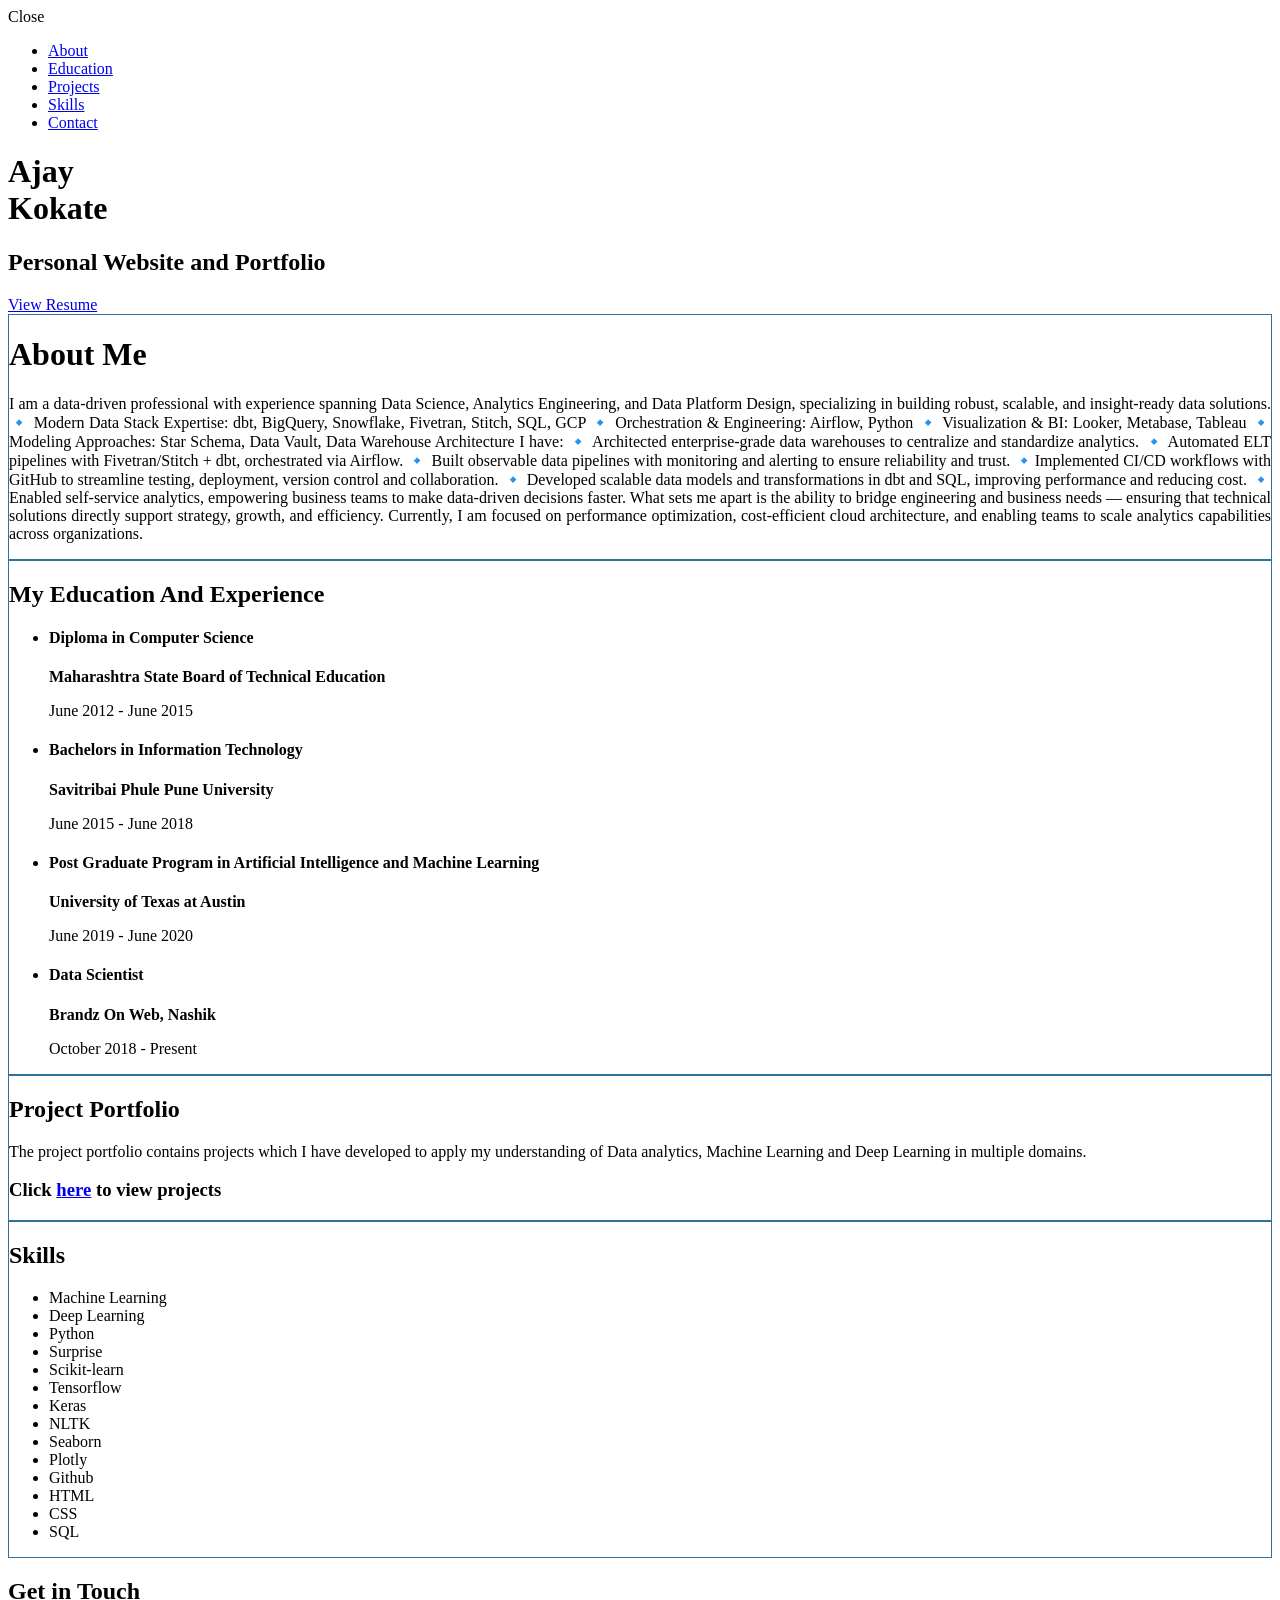
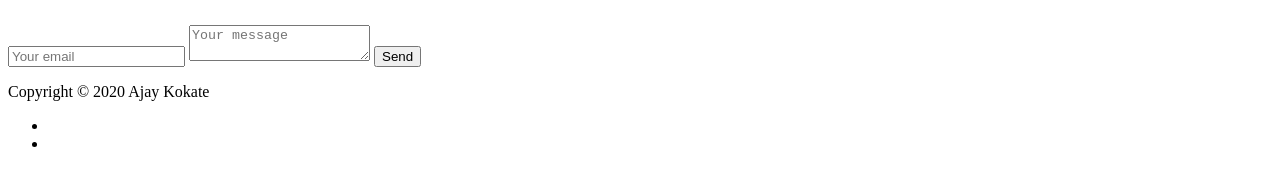
==== index.html @ 73bbd07c "updated index" ====
<!DOCTYPE html>
<html class="no-js" lang="en">
   <head>
      <meta charset="utf-8">
      <meta http-equiv="X-UA-Compatible" content="IE=edge">
      <meta name="viewport" content="width=1280, initial-scale=1">
      <title>Ajay's Portfolio</title>
      <link rel="shortcut icon" href="favicon.ico" type="image/x-icon">
      <link rel="icon" href="favicon.ico" type="image/x-icon">
      <link href="https://fonts.googleapis.com/css?family=Lato:300,400,700,900" rel="stylesheet">
      <link rel="stylesheet" href="libs/font-awesome/css/font-awesome.min.css">
      <link href="css/bootstrap.min.css" rel="stylesheet">
      <link href="css/styles.css" rel="stylesheet">      
   </head>

   <body>
      <div id="mobile-menu-open" class="shadow-large">
         <i class="fa fa-bars" aria-hidden="true"></i>
      </div>
      <!-- End #mobile-menu-toggle -->
      <header>
         <div id="mobile-menu-close">
            <span>Close</span> <i class="fa fa-times" aria-hidden="true"></i>
         </div>
         <ul id="menu" class="shadow">
            <li>
               <a href="#about">About</a>
            </li>
            <li>
               <a href="#education">Education</a>
            </li>
            <li>
               <a href="#projects">Projects</a>
            </li>
            <li>
               <a href="#skills">Skills</a>
            </li>
            <li>
               <a href="#contact">Contact</a>
            </li>
         </ul>
      </header>
      <!-- End header -->

      <div id="lead">
         <div id="lead-content">
            <h1>Ajay <br> Kokate</h1>
            <h2>Personal Website and Portfolio</h2>
            <a href="Resume.pdf" class="btn-rounded-white" target="_blank">View Resume</a>
         </div>
         <!-- End #lead-content -->

         <div id="lead-overlay"></div>
         <div id="lead-down">
            <span>
            <i class="fa fa-chevron-down" aria-hidden="true"></i>
            </span>
         </div>
         <!-- End #lead-down -->
      </div>
      <!-- End #lead -->

      <div id="about" style="border: 1px solid #30709a;">
         <div class="container ">
            <div class="row">
               <div class="col-md-4">
                  <h1 class="heading">About Me</h1>
               </div>
               <div class="col-md-8">
                  <p style="text-align: justify;">
                     I am a data-driven professional with experience spanning Data Science, Analytics Engineering, and Data Platform Design, specializing in building robust, scalable, and insight-ready data solutions.

🔹 Modern Data Stack Expertise: dbt, BigQuery, Snowflake, Fivetran, Stitch, SQL, GCP
🔹 Orchestration & Engineering: Airflow, Python
🔹 Visualization & BI: Looker, Metabase, Tableau
🔹 Modeling Approaches: Star Schema, Data Vault, Data Warehouse Architecture

I have:

 🔹 Architected enterprise-grade data warehouses to centralize and standardize analytics.
 🔹 Automated ELT pipelines with Fivetran/Stitch + dbt, orchestrated via Airflow.
 🔹 Built observable data pipelines with monitoring and alerting to ensure reliability and trust.
 🔹Implemented CI/CD workflows with GitHub to streamline testing, deployment, version control and collaboration.
 🔹 Developed scalable data models and transformations in dbt and SQL, improving performance and reducing cost.
 🔹 Enabled self-service analytics, empowering business teams to make data-driven decisions faster.

What sets me apart is the ability to bridge engineering and business needs — ensuring that technical solutions directly support strategy, growth, and efficiency.

Currently, I am focused on performance optimization, cost-efficient cloud architecture, and enabling teams to scale analytics capabilities across organizations.
                  </p>
               </div>
            </div>
         </div>
      </div>
      <!-- End #about -->

      <!-- Start timeline Area -->
      <section class="timeline pt-80 pb-80  background-gray"id="education" style="border: 1px solid #30709a;">
         <div class="menu-content pb-40 text-center">
            <div class="title text-center">
               <h1 class="mb-10 heading">My Education And Experience</h1>
            </div>
         </div>
         </div>
         <ul>
            <li>
               <div class="content">
                  <h4>
                     <time>Diploma in Computer Science</time>
                  </h4>
                  <p><b>Maharashtra State Board of Technical Education</b></p>
                  <p>June 2012 - June 2015</p>
               </div>
            </li>

            <li>
               <div class="content">
                  <h4>
                     <time>Bachelors in Information Technology</time>
                  </h4>
                  <p><b>Savitribai Phule Pune University</b></p>
                  <p>June 2015 - June 2018</p>
               </div>
            </li>
            <li>
               <div class="content">
                  <h4>
                     <time>Post Graduate Program in Artificial Intelligence and Machine Learning</time>
                  </h4>
                  <p><b>University of Texas at Austin</b></p>
                  <p>June 2019 - June 2020</p>
               </div>
            </li>
            <li>
               <div class="content">
                  <h4>
                     <time>Data Scientist</time>
                  </h4>
                  <p><b>Brandz On Web, Nashik</b></p>
                  <p>October 2018 - Present</p>
               </div>
            </li>
         </ul>
      </section>
      <!-- End timeline Area -->
   

      <div id="projects" class="background-alt" style="border: 1px solid #30709a;">
         <h2 class="heading">Project Portfolio</h2>
            <p>The project portfolio contains projects which I have developed to apply my understanding of Data analytics, Machine Learning and Deep Learning in multiple domains.</p>
            <h3>Click <a href="./Projects/Projects_main.html" target="_blank">here</a> to view projects<h3>

            <!--
         <div class="container">
            <div class="row">
                
               <div class="col-sm-6">
                  <div class="acrd" style="width: 500px;">
                     <div class="view overlay">
                        <img class="card-img-top" src="https://mdbootstrap.com/img/Mockups/Lightbox/Thumbnail/img%20(67).jpg" alt="Card image cap">
                        <a href="#!">
                           <div class="mask rgba-white-slight"></div>
                        </a>
                     </div>
                     <div class="card-body">
                        <h3 class="card-title">Health Insurance</h3>
                        <p class="card-text" align="justify">This project used Hypothesis Testing and Visualization to leverage customer's health information like smoking habits,
                           bmi, age, and gender for checking statistical evidence to make valuable decisions of insurance business like charges for health insurance.
                           <br>
                           <b>Skills and Tools</b>
                        <p>Hypothesis Testing, Data visualisation, statistical Inference</p>
                        <a href="#">View Project</a>
                     </div>
                  </div>
               </div>

               <div class="col-sm-6">
                  <div class="card" style="width: 500px;">
                     <div class="view overlay">
                        <img class="card-img-top" src="https://mdbootstrap.com/img/Mockups/Lightbox/Thumbnail/img%20(67).jpg" alt="Card image cap">
                        <a href="#!">
                           <div class="mask rgba-white-slight"></div>
                        </a>
                     </div>
                     <div class="card-body">
                        <h3 class="card-title">Predicting the term-deposit subscription</h3>
                        <p class="card-text" align="justify">Leveraged customer information of bank marketing campaigns to predict whether a customer will subscribe to term deposit or not.
                           Different classification algorithms like Decision tree, Logistic Regression were used. 
                           Ensemble techniques like Random forest were used to further improve the classification results.
                           <br>                      
                           <b>Skills and Tools</b>
                        <p>Classification, Decision Trees, Ensemble Techniques</p>
                        <a href="#">View Project</a>                  
                     </div>
                  </div>
               </div>

               <div class="col-sm-6">
                  <div class="card" style="width: 500px;">
                     <div class="view overlay">
                        <img class="card-img-top" src="https://mdbootstrap.com/img/Mockups/Lightbox/Thumbnail/img%20(67).jpg" alt="Card image cap">
                        <a href="#!">
                           <div class="mask rgba-white-slight"></div>
                        </a>
                     </div>
                     <div class="card-body">
                        <h3 class="card-title">Classifying silhouettes of vehicles</h3>
                        <p class="card-text" align="justify">Classified vehicles into different types based on silhouettes which may be viewed from many angles. 
                           Used PCA in order to reduce dimensionality and SVM for classification.  
                           <br>                  
                           <b>Skills and Tools</b>
                        <p> Support Vector Machines, Principal Component Analysis, Classification</p>
                        <a href="#">View Project</a>                  
                     </div>
                  </div>
               </div>

               <div class="col-sm-6">
                  <div class="card" style="width: 500px;">
                     <div class="view overlay">
                        <img class="card-img-top" src="https://mdbootstrap.com/img/Mockups/Lightbox/Thumbnail/img%20(67).jpg" alt="Card image cap">
                        <a href="#!">
                           <div class="mask rgba-white-slight"></div>
                        </a>
                     </div>
                     <div class="card-body">
                        <h3 class="card-title">Identifying potential customers for loans</h3>
                        <p class="card-text" align="justify">Identified potential loan customers for Thera Bank using classification techniques. 
                           Compared models built with Logistic Regression and KNN algorithm in order to select the best performing one.   
                           <br>
                           <b>Skills and Tools</b>
                        <p> Logistic Regression, KNN, Classification</p>
                        <a href="#">View Project</a>
                     </div>
                  </div>
               </div>

               <div class="col-sm-6">
                  <div class="card" style="width: 500px;">
                     <div class="view overlay">
                        <img class="card-img-top" src="https://mdbootstrap.com/img/Mockups/Lightbox/Thumbnail/img%20(67).jpg" alt="Card image cap">
                        <a href="#!">
                           <div class="mask rgba-white-slight"></div>
                        </a>
                     </div>
                     <div class="card-body">
                        <h3 class="card-title">Predicting the Strength of high performance concrete</h3>
                        <p class="card-text" align="justify">This project involved feature exploration and selection to predict the strength of high-performance concrete. 
                           Used Regression models like Decision tree regressors to find out the most important features and predict the strength. 
                           Cross-validation techniques and Grid search were used to tune the parameters for best model performance.
                           <br>
                           <b>Skills and Tools</b>
                        <p>Regression, Decision trees, feature engineering</p>
                        <a href="#">View Project</a>                  
                     </div>
                  </div>
               </div>

               <div class="col-sm-6">
                  <div class="card" style="width: 500px;">
                     <div class="view overlay">
                        <img class="card-img-top" src="https://mdbootstrap.com/img/Mockups/Lightbox/Thumbnail/img%20(67).jpg" alt="Card image cap">
                        <a href="#!">
                           <div class="mask rgba-white-slight"></div>
                        </a>
                     </div>
                     <div class="card-body">
                        <h3 class="card-title">Product Recommendation Systems</h3>
                        <p class="card-text" align="justify">This project involved building recommendation systems for Amazon products. 
                           A popularity-based model and a collaborative Filtering model were used and evaluated to recommend top-10 products for a user.
                           <br>
                           <b>Skills and Tools</b>
                        <p>Collaborative Filtering, Recommender Systems, Python</p>
                        <a href="#">View Project</a>                  
                     </div>
                  </div>
               </div>
            </div>
         </div>

      <!-- End #projects -->  
   </div>


      <div id="skills" class="background-gray" style="border: 1px solid #30709a;">
         <h2 class="heading ">Skills</h2>
         <ul>
            <li>Machine Learning</li>            
            <li>Deep Learning</li>        
            <li>Python</li>            
            <li>Surprise</li>
            <li>Scikit-learn</li>
            <li>Tensorflow</li>
            <li>Keras</li>
            <li>NLTK</li>
            <li>Seaborn</li>
            <li>Plotly</li>
            <li>Github</li>
            <li>HTML</li>            
            <li>CSS</li>  
            <li>SQL</li>
            
         </ul>
      </div>
      <!-- End #skills -->
      <div id="contact">
         <h2>Get in Touch</h2>
         <div id="contact-form">
            <form method="POST" action="https://formspree.io/xnqpbyqr">
               <input type="hidden" name="_subject" value="Contact request from personal website" />
               <input type="email" name="_replyto" placeholder="Your email" required>
               <textarea name="message" placeholder="Your message" required id='txtComment'></textarea>
               <button type="submit">Send</button>
            </form>
         </div>
         <!-- End #contact-form -->
      </div>
      <!-- End #contact -->
      <footer>
         <div class="container">
            <div class="row">
               <div class="col-sm-5 copyright">
                  <p>
                     Copyright &copy; 2020 Ajay Kokate
                  </p>
               </div>
               <div class="col-sm-2 top">
                  <span id="to-top">
                  <i class="fa fa-chevron-up" aria-hidden="true"></i>
                  </span>
               </div>
               <div class="col-sm-5 social">
                  <ul>
                     <li>
                        <a href="https://github.com/ajaykokate5" target="_blank"><i class="fa fa-github" aria-hidden="true"></i></a>
                     </li>
                    <!-- <li>
                        <a href="https://stackoverflow.com/" target="_blank"><i class="fa fa-stack-overflow" aria-hidden="true"></i></a>
                     </li>
                     -->
                     <li>
                        <a href="https://linkedin.com/in/ajay-kokate" target="_blank"><i class="fa fa-linkedin" aria-hidden="true"></i></a>
                     </li>
                     <!--
                     <li>
                        <a href="https://www.facebook.com/" target="_blank"><i class="fa fa-facebook" aria-hidden="true"></i></a>
                     </li>
                  -->
                  <!--
                     <li>
                        <a href="https://twitter.com/" target="_blank"><i class="fa fa-twitter" aria-hidden="true"></i></a>
                     </li>
                  -->
                   <!--
                     <li>
                        <a href="https://plus.google.com/" target="_blank"><i class="fa fa-google-plus" aria-hidden="true"></i></a>
                     </li>
                  -->
                  </ul>
               </div>
            </div>
         </div>
      </footer>
      <!-- End footer -->
      <script src="https://ajax.googleapis.com/ajax/libs/jquery/1.12.4/jquery.min.js"></script>
      <script src="js/scripts.min.js"></script>
      <script>var siteWidth = 1280;
         var scale = screen.width /siteWidth
         
         document.querySelector('meta[name="viewport"]').setAttribute('content', 'width='+siteWidth+', initial-scale='+scale+'');
         
         </script>
   </body>

</html>
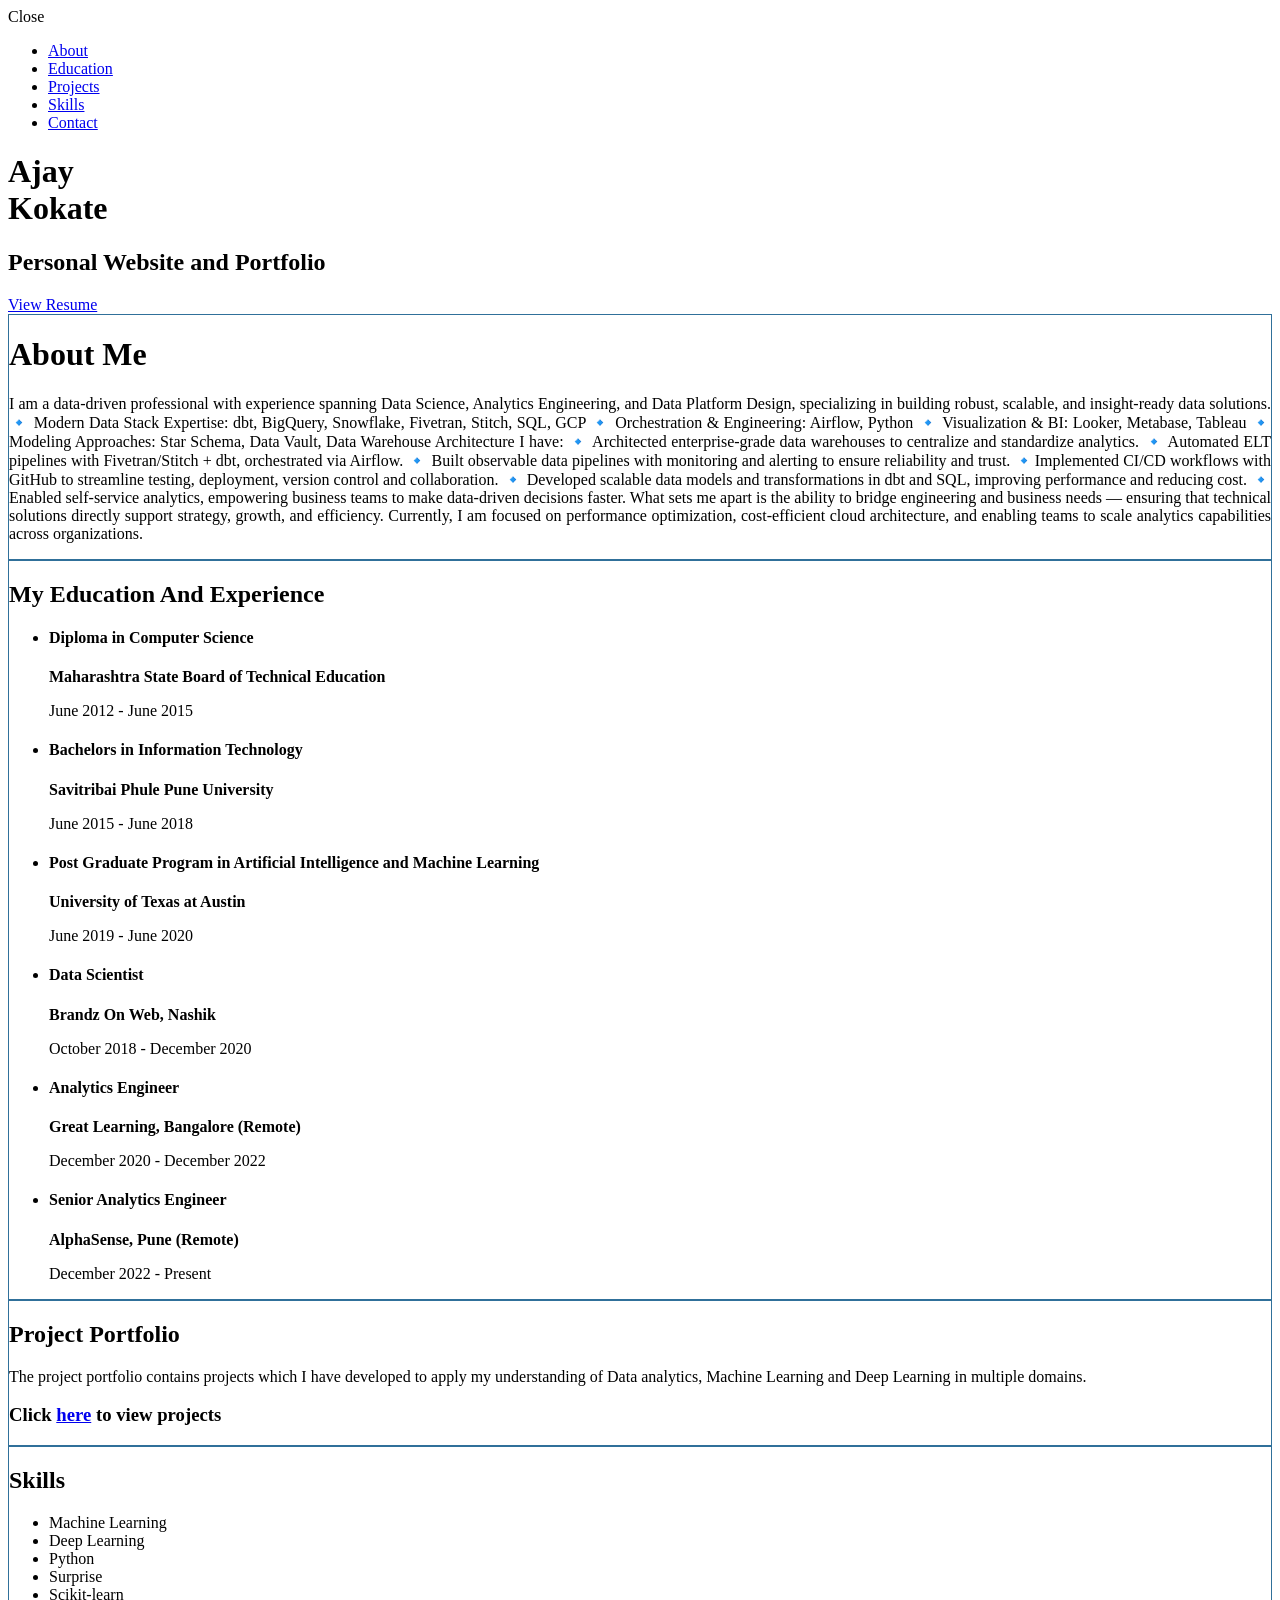
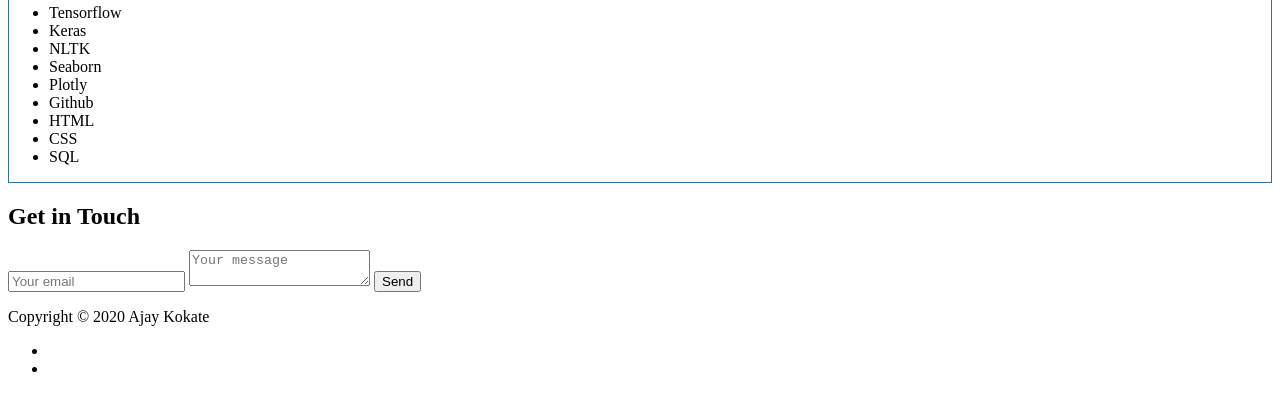
==== commit 775e1ee1: "updated timeline" ====
--- a/index.html
+++ b/index.html
@@ -137,7 +137,27 @@
                      <time>Data Scientist</time>
                   </h4>
                   <p><b>Brandz On Web, Nashik</b></p>
-                  <p>October 2018 - Present</p>
+                  <p>October 2018 - December 2020</p>
+               </div>
+            </li>
+
+            <li>
+               <div class="content">
+                  <h4>
+                     <time>Analytics Engineer</time>
+                  </h4>
+                  <p><b>Great Learning, Bangalore (Remote)</b></p>
+                  <p>December 2020 - December 2022</p>
+               </div>
+            </li>
+
+            <li>
+               <div class="content">
+                  <h4>
+                     <time>Senior Analytics Engineer</time>
+                  </h4>
+                  <p><b>AlphaSense, Pune (Remote)</b></p>
+                  <p>December 2022 - Present</p>
                </div>
             </li>
          </ul>
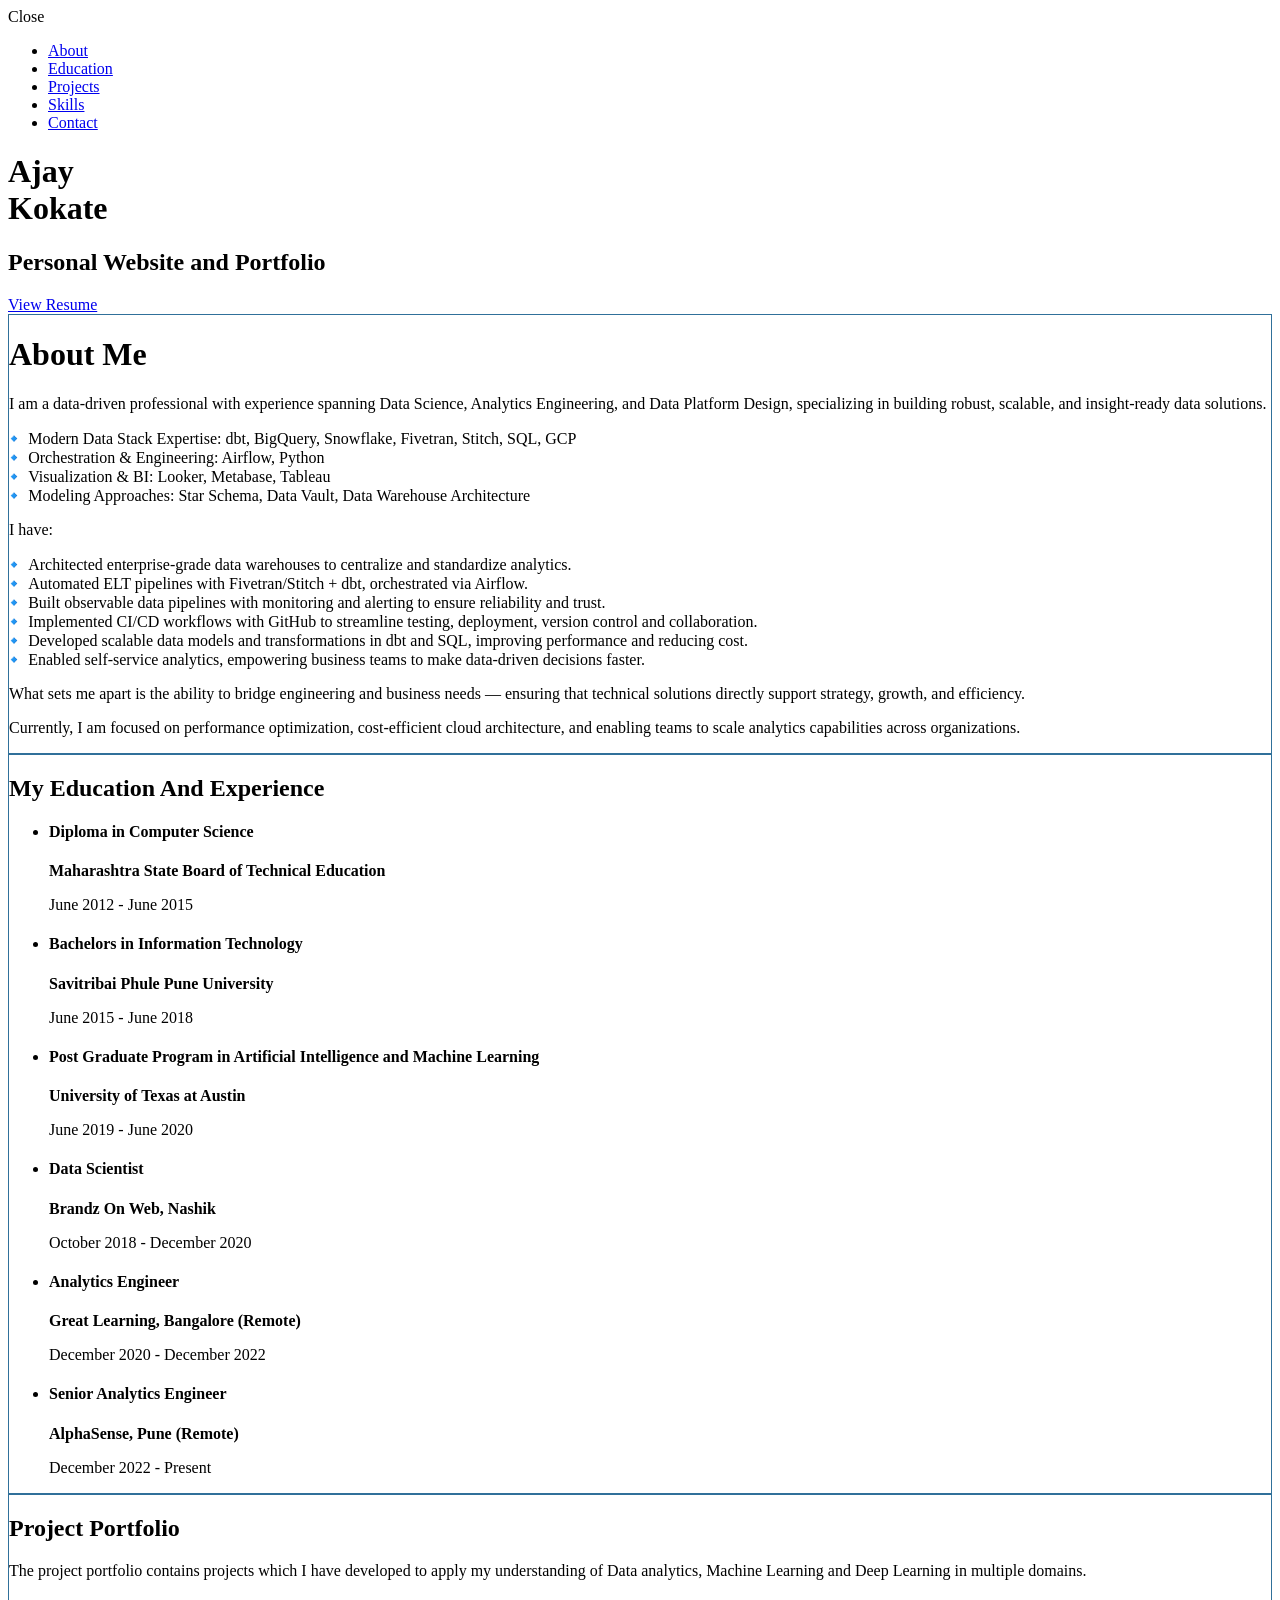
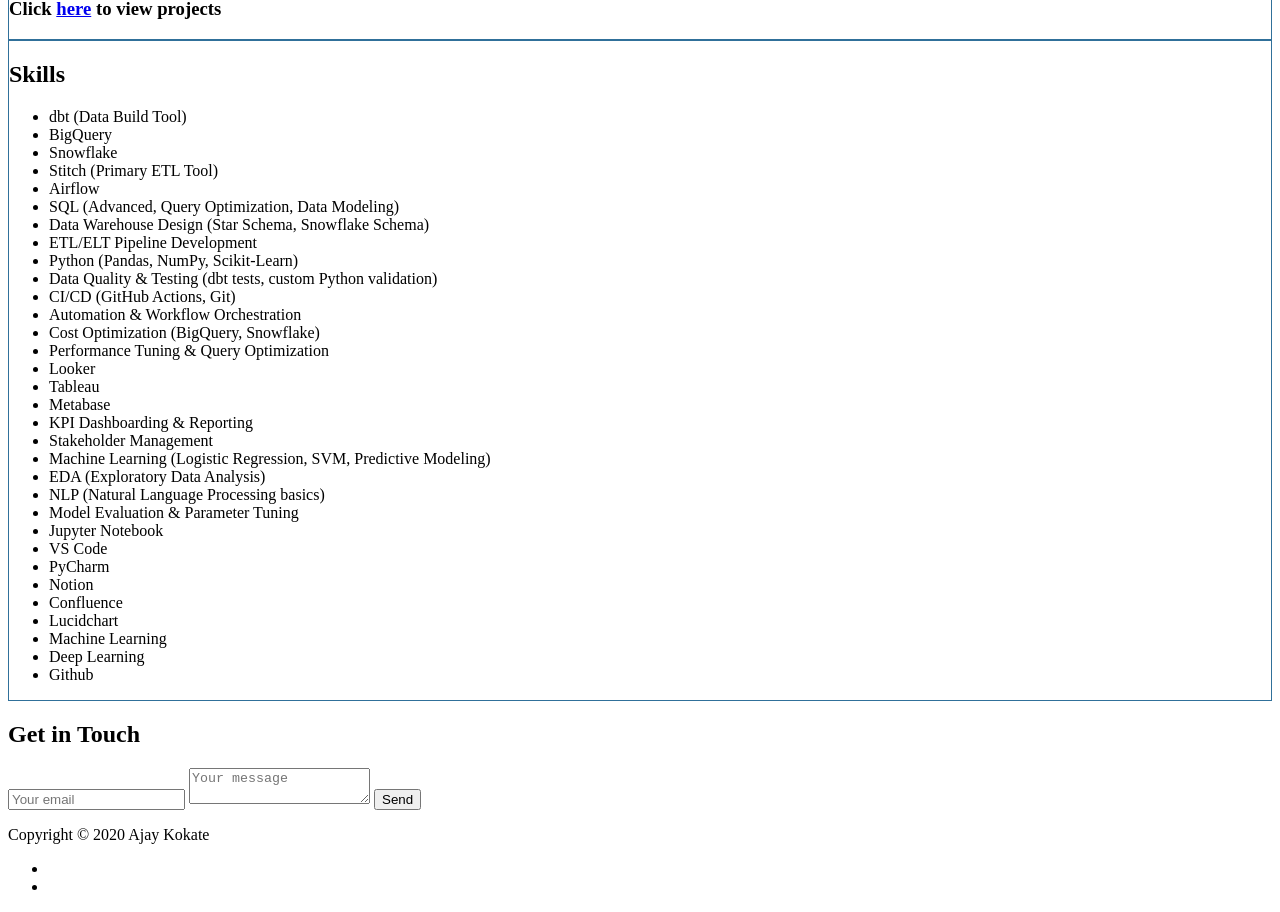
==== commit 4fa7fb50: "updated index.html" ====
--- a/index.html
+++ b/index.html
@@ -67,28 +67,37 @@
                   <h1 class="heading">About Me</h1>
                </div>
                <div class="col-md-8">
-                  <p style="text-align: justify;">
-                     I am a data-driven professional with experience spanning Data Science, Analytics Engineering, and Data Platform Design, specializing in building robust, scalable, and insight-ready data solutions.
-
-🔹 Modern Data Stack Expertise: dbt, BigQuery, Snowflake, Fivetran, Stitch, SQL, GCP
-🔹 Orchestration & Engineering: Airflow, Python
-🔹 Visualization & BI: Looker, Metabase, Tableau
-🔹 Modeling Approaches: Star Schema, Data Vault, Data Warehouse Architecture
-
-I have:
-
- 🔹 Architected enterprise-grade data warehouses to centralize and standardize analytics.
- 🔹 Automated ELT pipelines with Fivetran/Stitch + dbt, orchestrated via Airflow.
- 🔹 Built observable data pipelines with monitoring and alerting to ensure reliability and trust.
- 🔹Implemented CI/CD workflows with GitHub to streamline testing, deployment, version control and collaboration.
- 🔹 Developed scalable data models and transformations in dbt and SQL, improving performance and reducing cost.
- 🔹 Enabled self-service analytics, empowering business teams to make data-driven decisions faster.
-
-What sets me apart is the ability to bridge engineering and business needs — ensuring that technical solutions directly support strategy, growth, and efficiency.
-
-Currently, I am focused on performance optimization, cost-efficient cloud architecture, and enabling teams to scale analytics capabilities across organizations.
-                  </p>
-               </div>
+               <p style="text-align: justify;">
+                  I am a data-driven professional with experience spanning Data Science, Analytics Engineering, and Data Platform Design, specializing in building robust, scalable, and insight-ready data solutions.
+               </p>
+
+               <ul style="text-align: justify; list-style-type: '🔹 '; padding-left: 1.2em;">
+                  <li>Modern Data Stack Expertise: dbt, BigQuery, Snowflake, Fivetran, Stitch, SQL, GCP</li>
+                  <li>Orchestration & Engineering: Airflow, Python</li>
+                  <li>Visualization & BI: Looker, Metabase, Tableau</li>
+                  <li>Modeling Approaches: Star Schema, Data Vault, Data Warehouse Architecture</li>
+               </ul>
+
+               <p>I have:</p>
+
+               <ul style="text-align: justify; list-style-type: '🔹 '; padding-left: 1.2em;">
+                  <li>Architected enterprise-grade data warehouses to centralize and standardize analytics.</li>
+                  <li>Automated ELT pipelines with Fivetran/Stitch + dbt, orchestrated via Airflow.</li>
+                  <li>Built observable data pipelines with monitoring and alerting to ensure reliability and trust.</li>
+                  <li>Implemented CI/CD workflows with GitHub to streamline testing, deployment, version control and collaboration.</li>
+                  <li>Developed scalable data models and transformations in dbt and SQL, improving performance and reducing cost.</li>
+                  <li>Enabled self-service analytics, empowering business teams to make data-driven decisions faster.</li>
+               </ul>
+
+               <p style="text-align: justify;">
+                  What sets me apart is the ability to bridge engineering and business needs — ensuring that technical solutions directly support strategy, growth, and efficiency.
+               </p>
+
+               <p style="text-align: justify;">
+                  Currently, I am focused on performance optimization, cost-efficient cloud architecture, and enabling teams to scale analytics capabilities across organizations.
+               </p>
+               </div>
+
             </div>
          </div>
       </div>
@@ -305,20 +314,38 @@
       <div id="skills" class="background-gray" style="border: 1px solid #30709a;">
          <h2 class="heading ">Skills</h2>
          <ul>
+            <li>dbt (Data Build Tool)</li>
+            <li>BigQuery</li>
+            <li>Snowflake</li>
+            <li>Stitch (Primary ETL Tool)</li>
+            <li>Airflow</li>
+            <li>SQL (Advanced, Query Optimization, Data Modeling)</li>
+            <li>Data Warehouse Design (Star Schema, Snowflake Schema)</li>
+            <li>ETL/ELT Pipeline Development</li>
+            <li>Python (Pandas, NumPy, Scikit-Learn)</li>
+            <li>Data Quality & Testing (dbt tests, custom Python validation)</li>
+            <li>CI/CD (GitHub Actions, Git)</li>
+            <li>Automation & Workflow Orchestration</li>
+            <li>Cost Optimization (BigQuery, Snowflake)</li>
+            <li>Performance Tuning & Query Optimization</li>
+            <li>Looker</li>
+            <li>Tableau</li>
+            <li>Metabase</li>
+            <li>KPI Dashboarding & Reporting</li>
+            <li>Stakeholder Management</li>
+            <li>Machine Learning (Logistic Regression, SVM, Predictive Modeling)</li>
+            <li>EDA (Exploratory Data Analysis)</li>
+            <li>NLP (Natural Language Processing basics)</li>
+            <li>Model Evaluation & Parameter Tuning</li>
+            <li>Jupyter Notebook</li>
+            <li>VS Code</li>
+            <li>PyCharm</li>
+            <li>Notion</li>
+            <li>Confluence</li>
+            <li>Lucidchart</li>
             <li>Machine Learning</li>            
-            <li>Deep Learning</li>        
-            <li>Python</li>            
-            <li>Surprise</li>
-            <li>Scikit-learn</li>
-            <li>Tensorflow</li>
-            <li>Keras</li>
-            <li>NLTK</li>
-            <li>Seaborn</li>
-            <li>Plotly</li>
+            <li>Deep Learning</li>           
             <li>Github</li>
-            <li>HTML</li>            
-            <li>CSS</li>  
-            <li>SQL</li>
             
          </ul>
       </div>
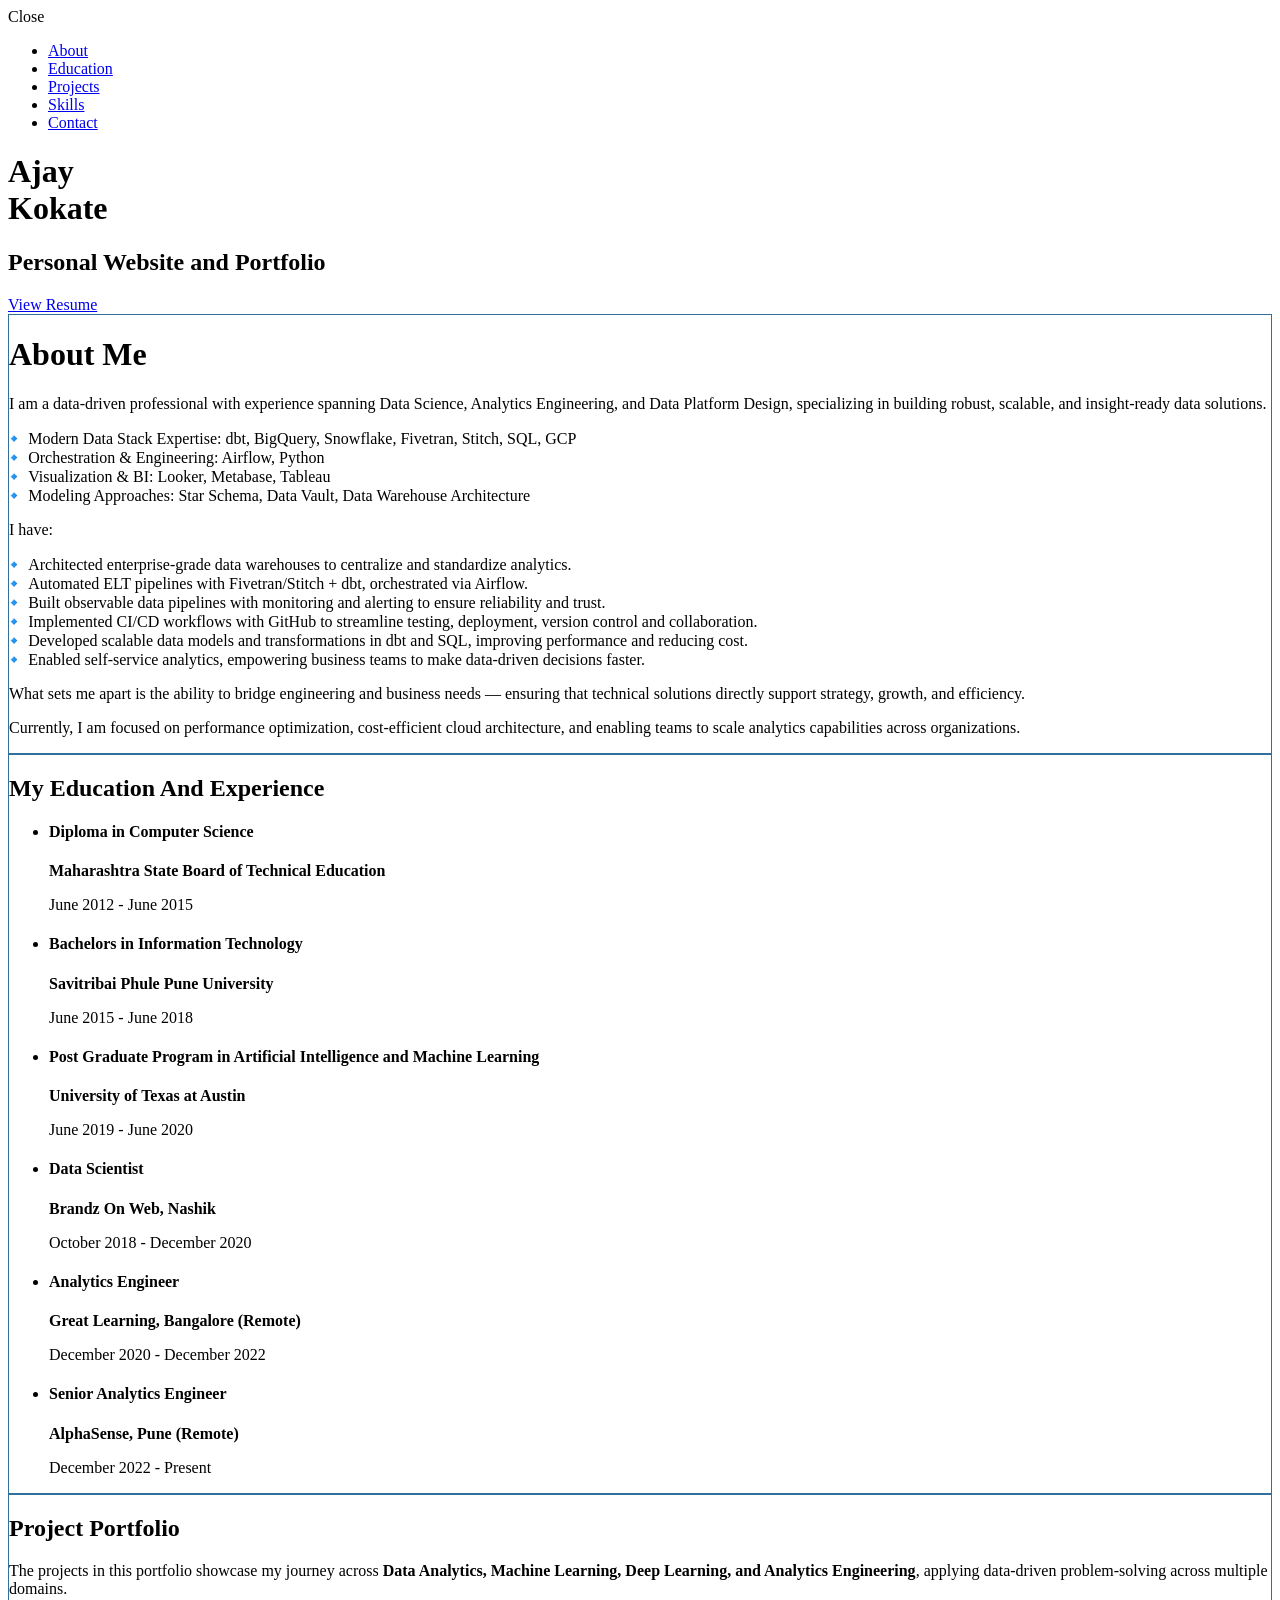
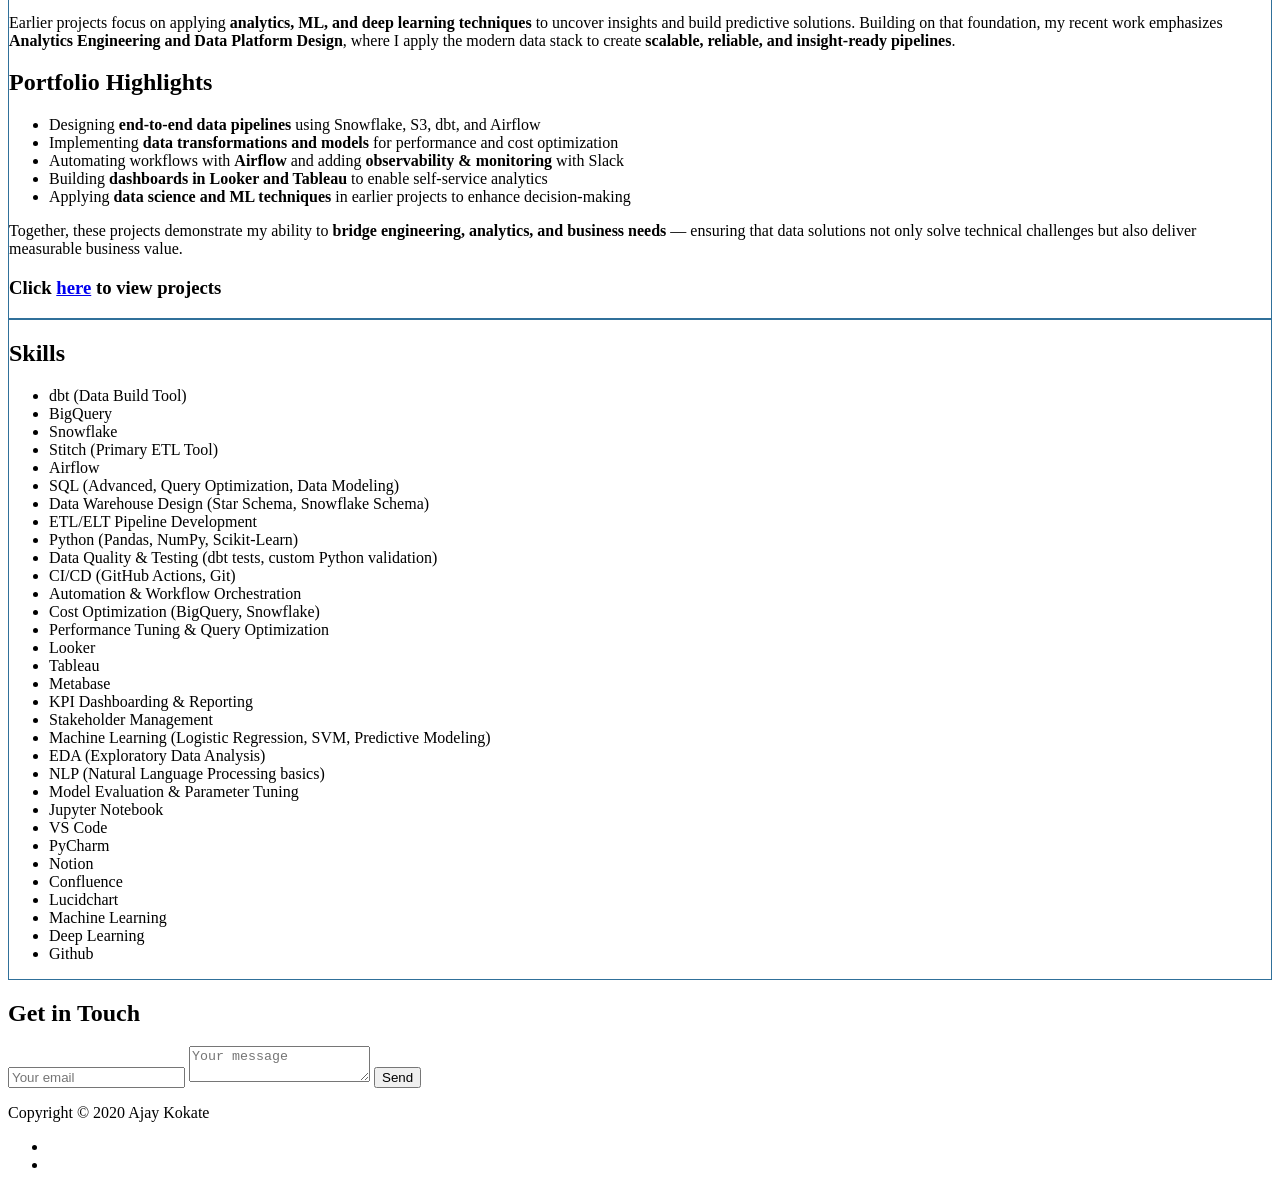
==== commit ab13dc37: "added projects" ====
--- a/index.html
+++ b/index.html
@@ -176,7 +176,33 @@
 
       <div id="projects" class="background-alt" style="border: 1px solid #30709a;">
          <h2 class="heading">Project Portfolio</h2>
-            <p>The project portfolio contains projects which I have developed to apply my understanding of Data analytics, Machine Learning and Deep Learning in multiple domains.</p>
+             <p>
+                  The projects in this portfolio showcase my journey across 
+                  <b>Data Analytics, Machine Learning, Deep Learning, and Analytics Engineering</b>, 
+                  applying data-driven problem-solving across multiple domains.
+               </p>
+               <p>
+                  Earlier projects focus on applying <b>analytics, ML, and deep learning techniques</b> 
+                  to uncover insights and build predictive solutions. Building on that foundation, 
+                  my recent work emphasizes <b>Analytics Engineering and Data Platform Design</b>, 
+                  where I apply the modern data stack to create 
+                  <b>scalable, reliable, and insight-ready pipelines</b>.
+               </p>
+
+               <h2>Portfolio Highlights</h2>
+               <ul>
+                  <li>Designing <b>end-to-end data pipelines</b> using Snowflake, S3, dbt, and Airflow</li>
+                  <li>Implementing <b>data transformations and models</b> for performance and cost optimization</li>
+                  <li>Automating workflows with <b>Airflow</b> and adding <b>observability & monitoring</b> with Slack</li>
+                  <li>Building <b>dashboards in Looker and Tableau</b> to enable self-service analytics</li>
+                  <li>Applying <b>data science and ML techniques</b> in earlier projects to enhance decision-making</li>
+               </ul>
+
+               <p>
+                  Together, these projects demonstrate my ability to 
+                  <b>bridge engineering, analytics, and business needs</b> — ensuring that data solutions 
+                  not only solve technical challenges but also deliver measurable business value.
+               </p>
             <h3>Click <a href="./Projects/Projects_main.html" target="_blank">here</a> to view projects<h3>
 
             <!--
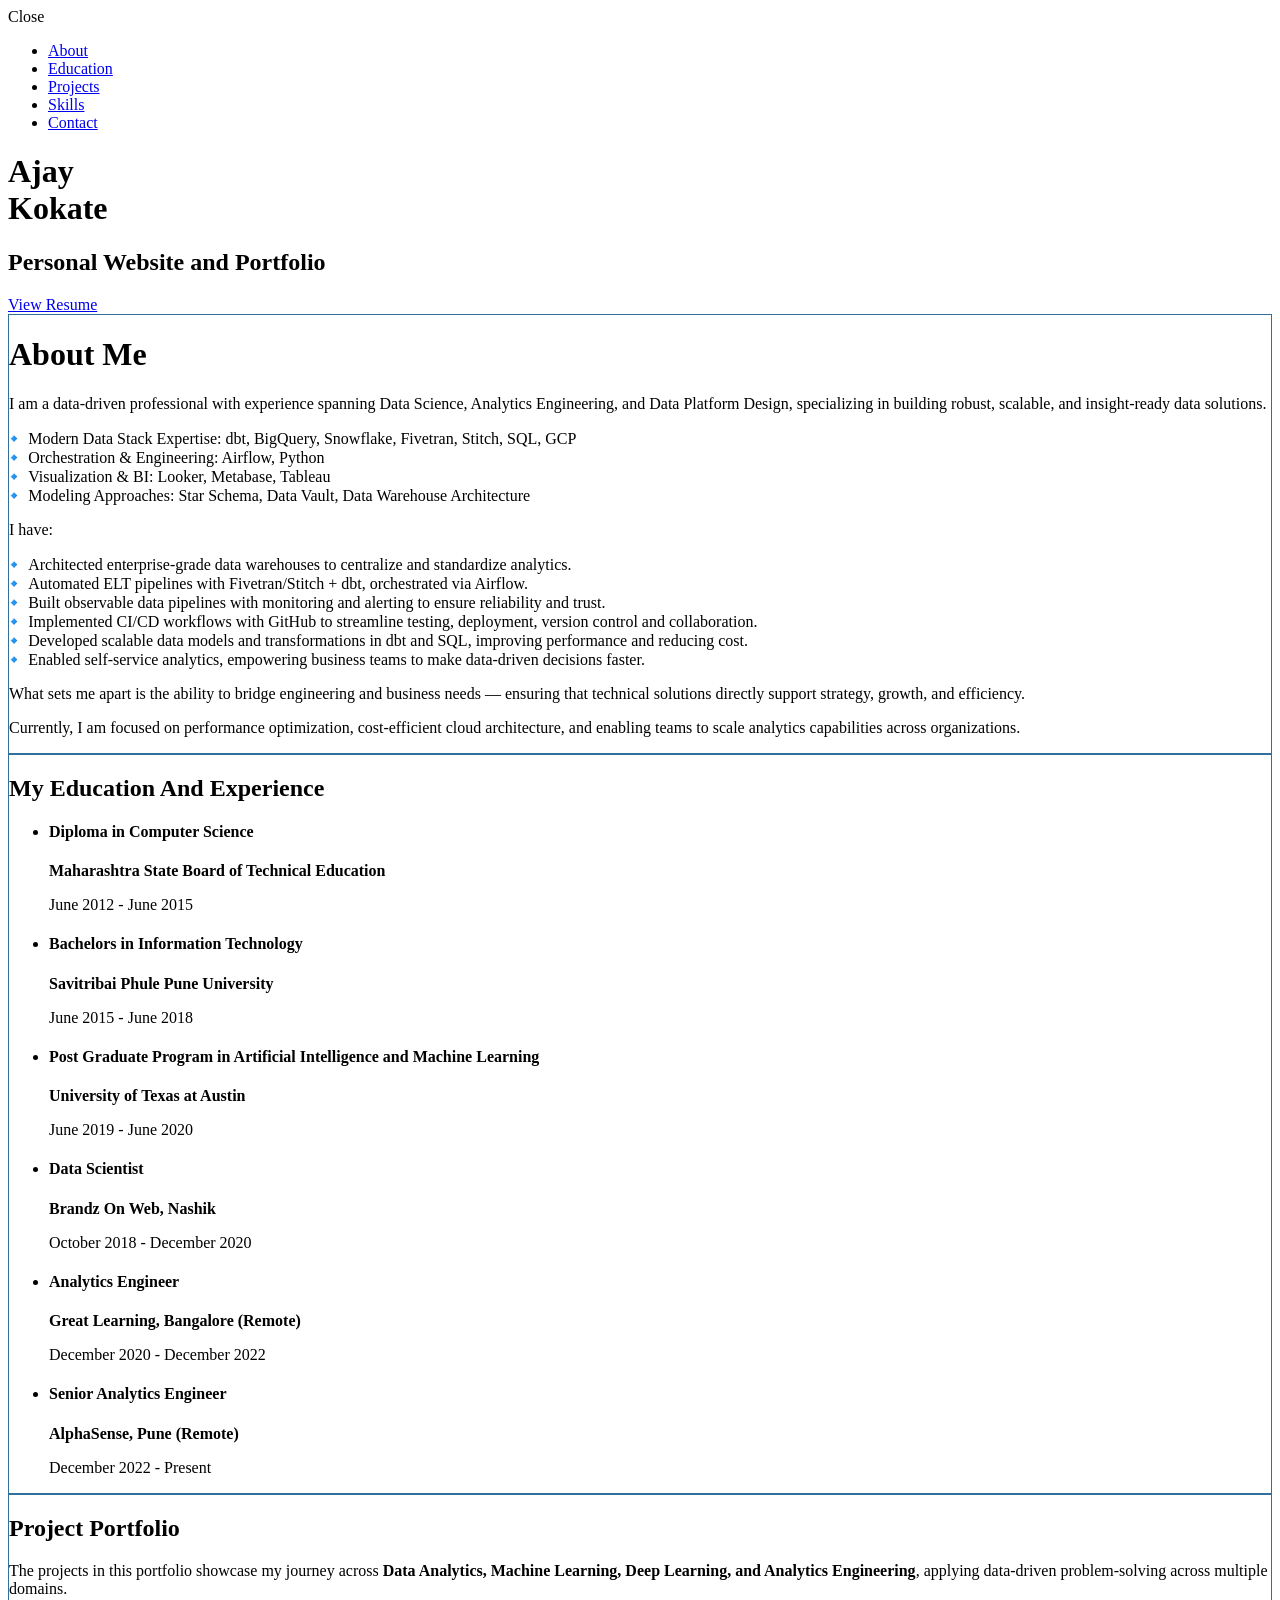
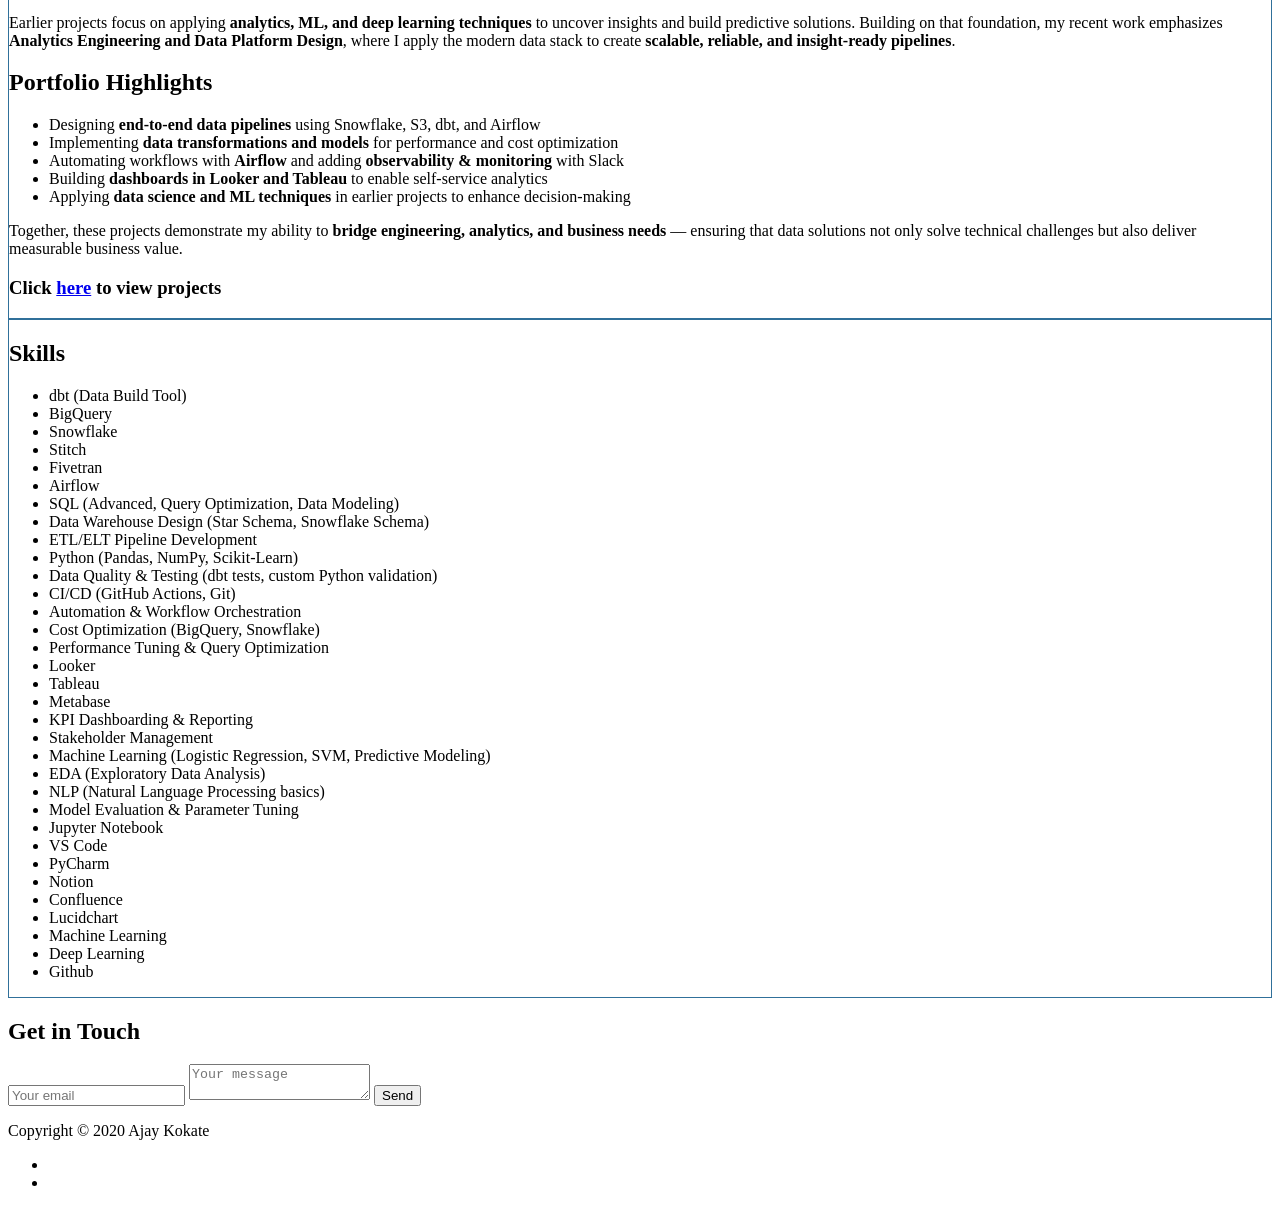
==== commit 0bd30ee5: "updated resume" ====
--- a/index.html
+++ b/index.html
@@ -343,7 +343,8 @@
             <li>dbt (Data Build Tool)</li>
             <li>BigQuery</li>
             <li>Snowflake</li>
-            <li>Stitch (Primary ETL Tool)</li>
+            <li>Stitch</li>
+            <li>Fivetran</li>
             <li>Airflow</li>
             <li>SQL (Advanced, Query Optimization, Data Modeling)</li>
             <li>Data Warehouse Design (Star Schema, Snowflake Schema)</li>
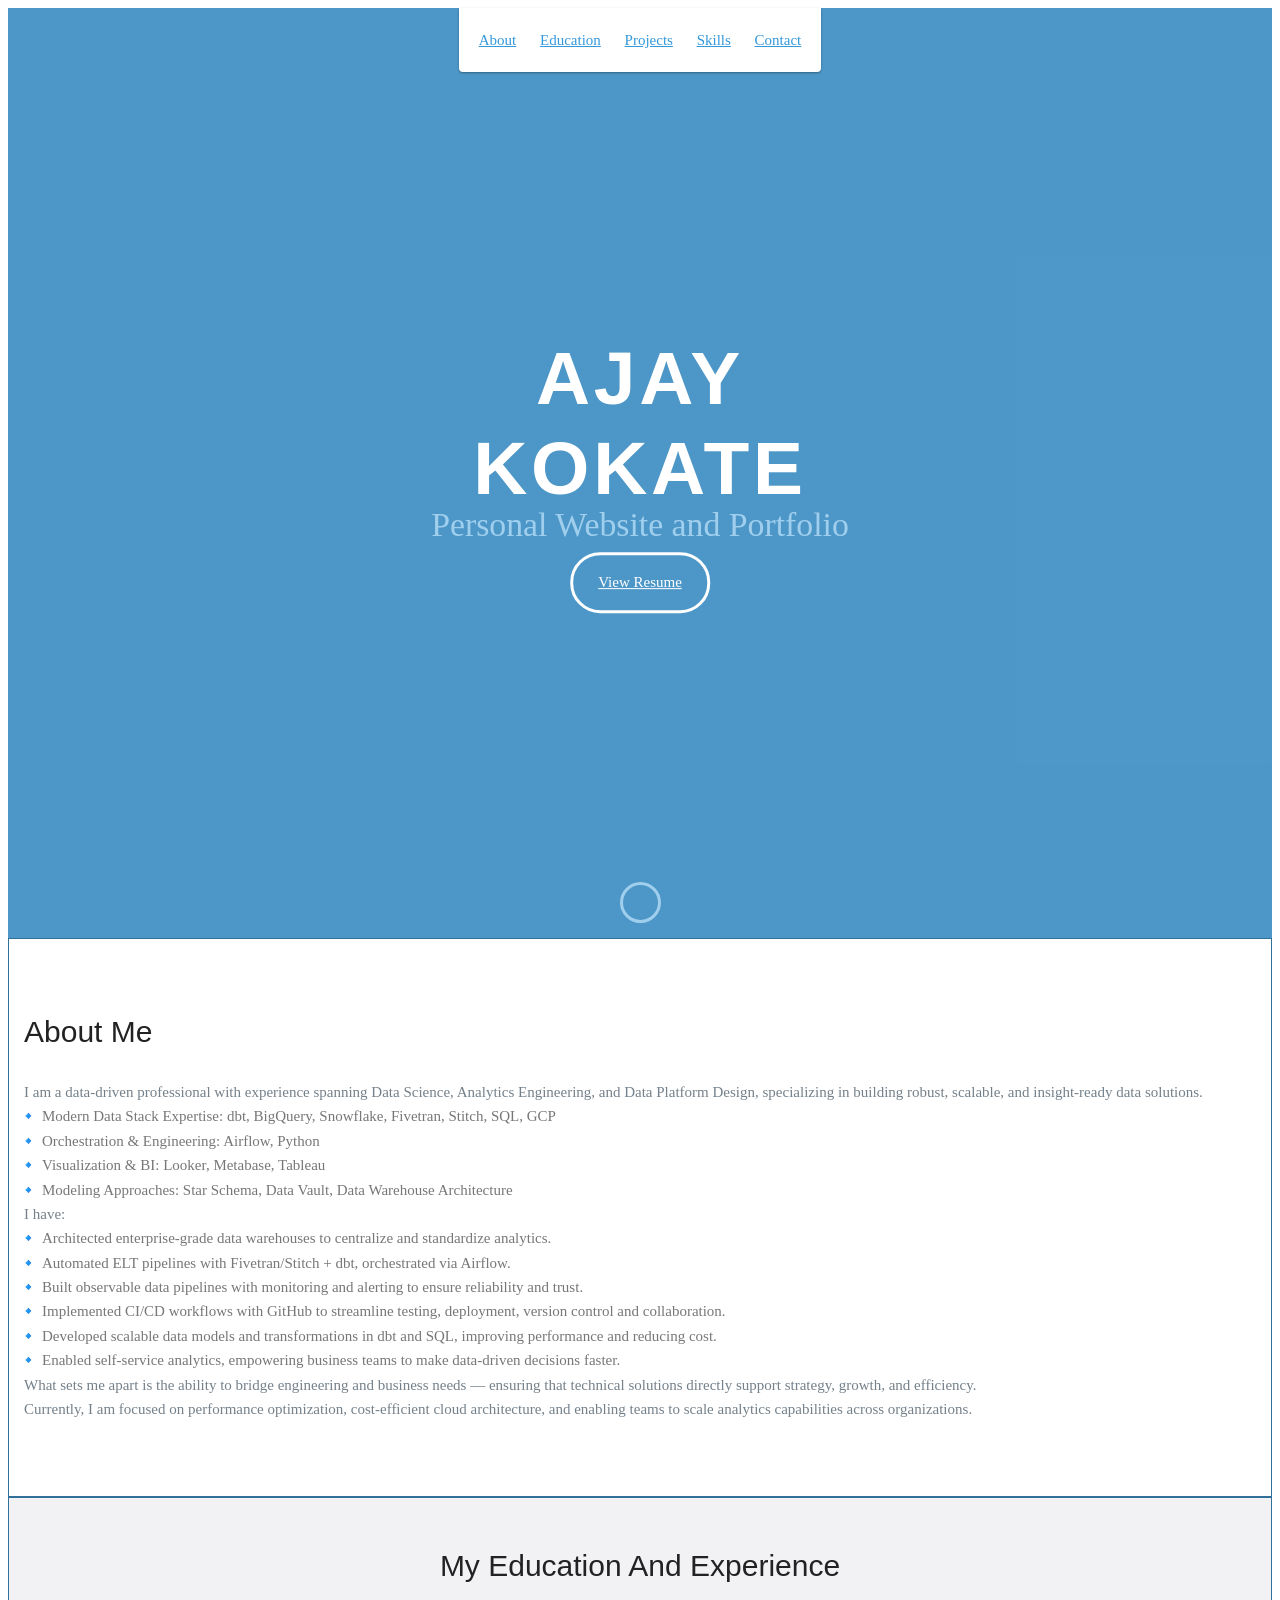
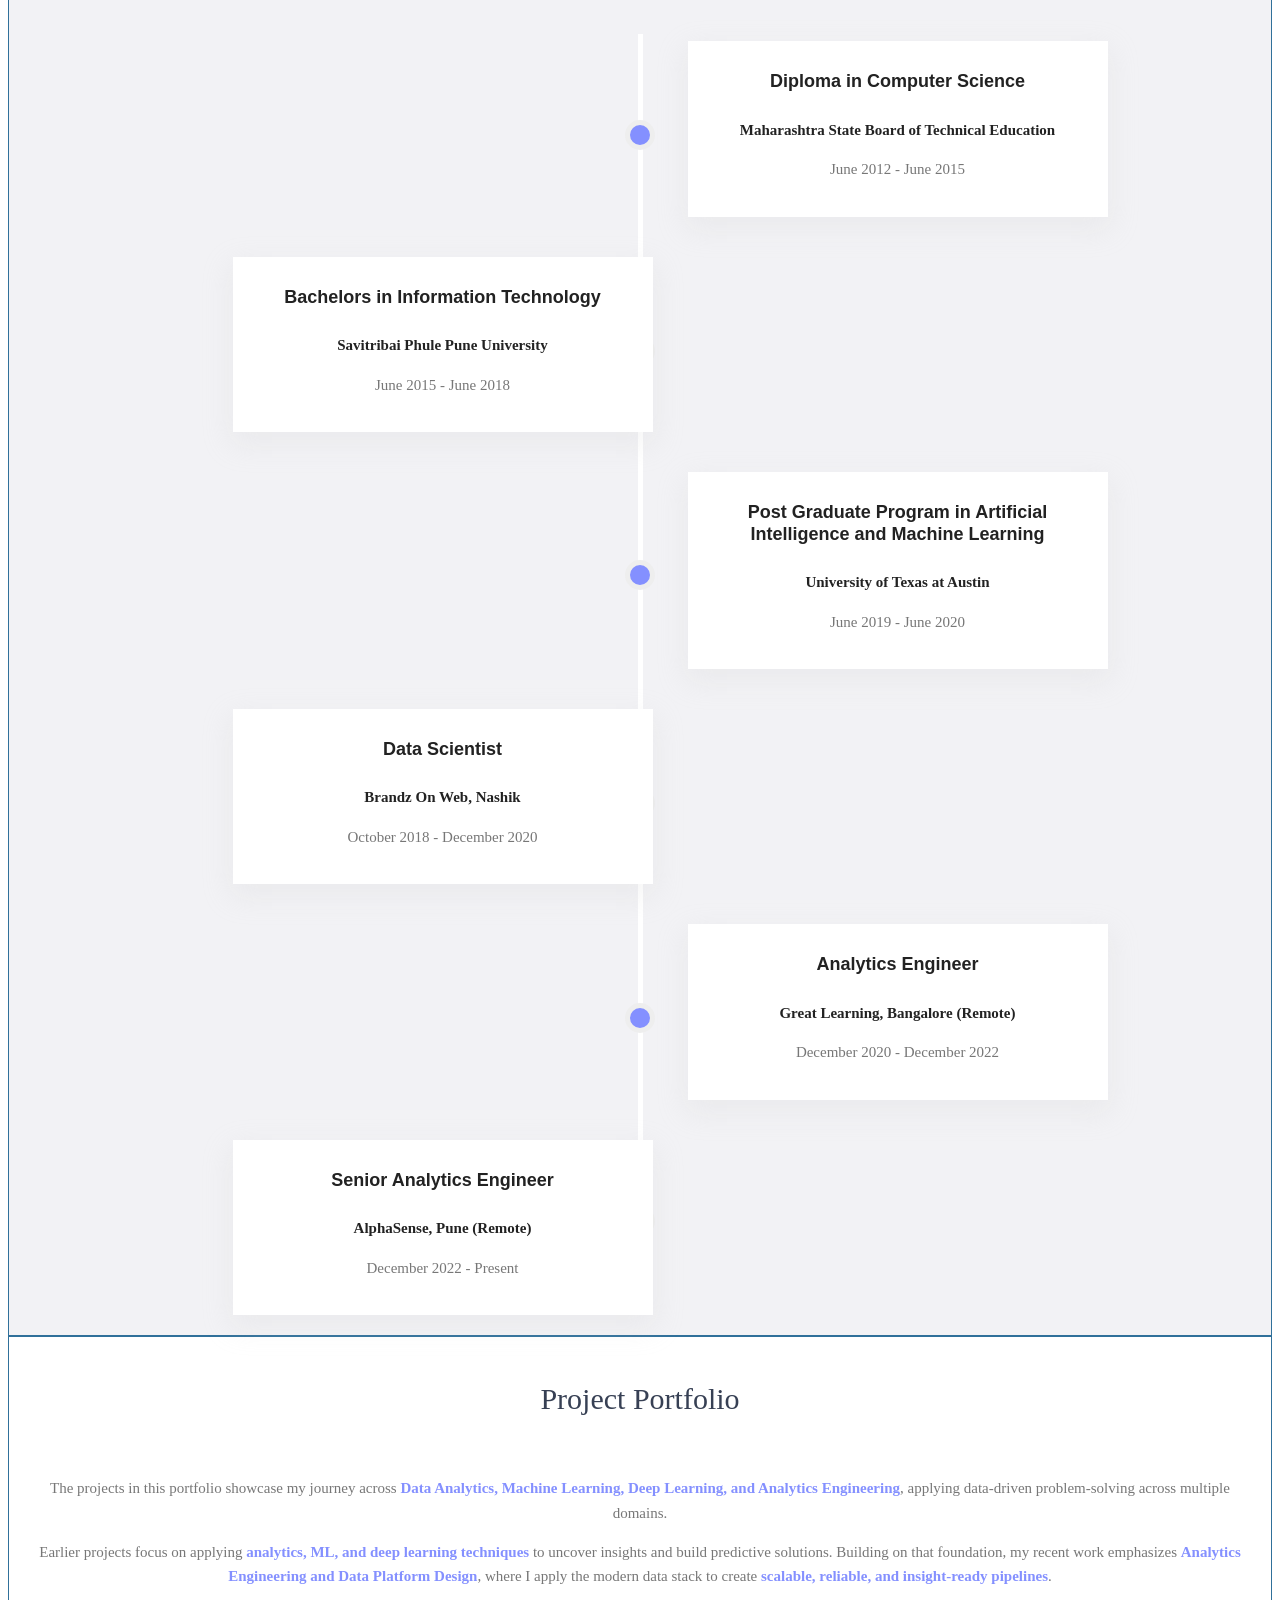
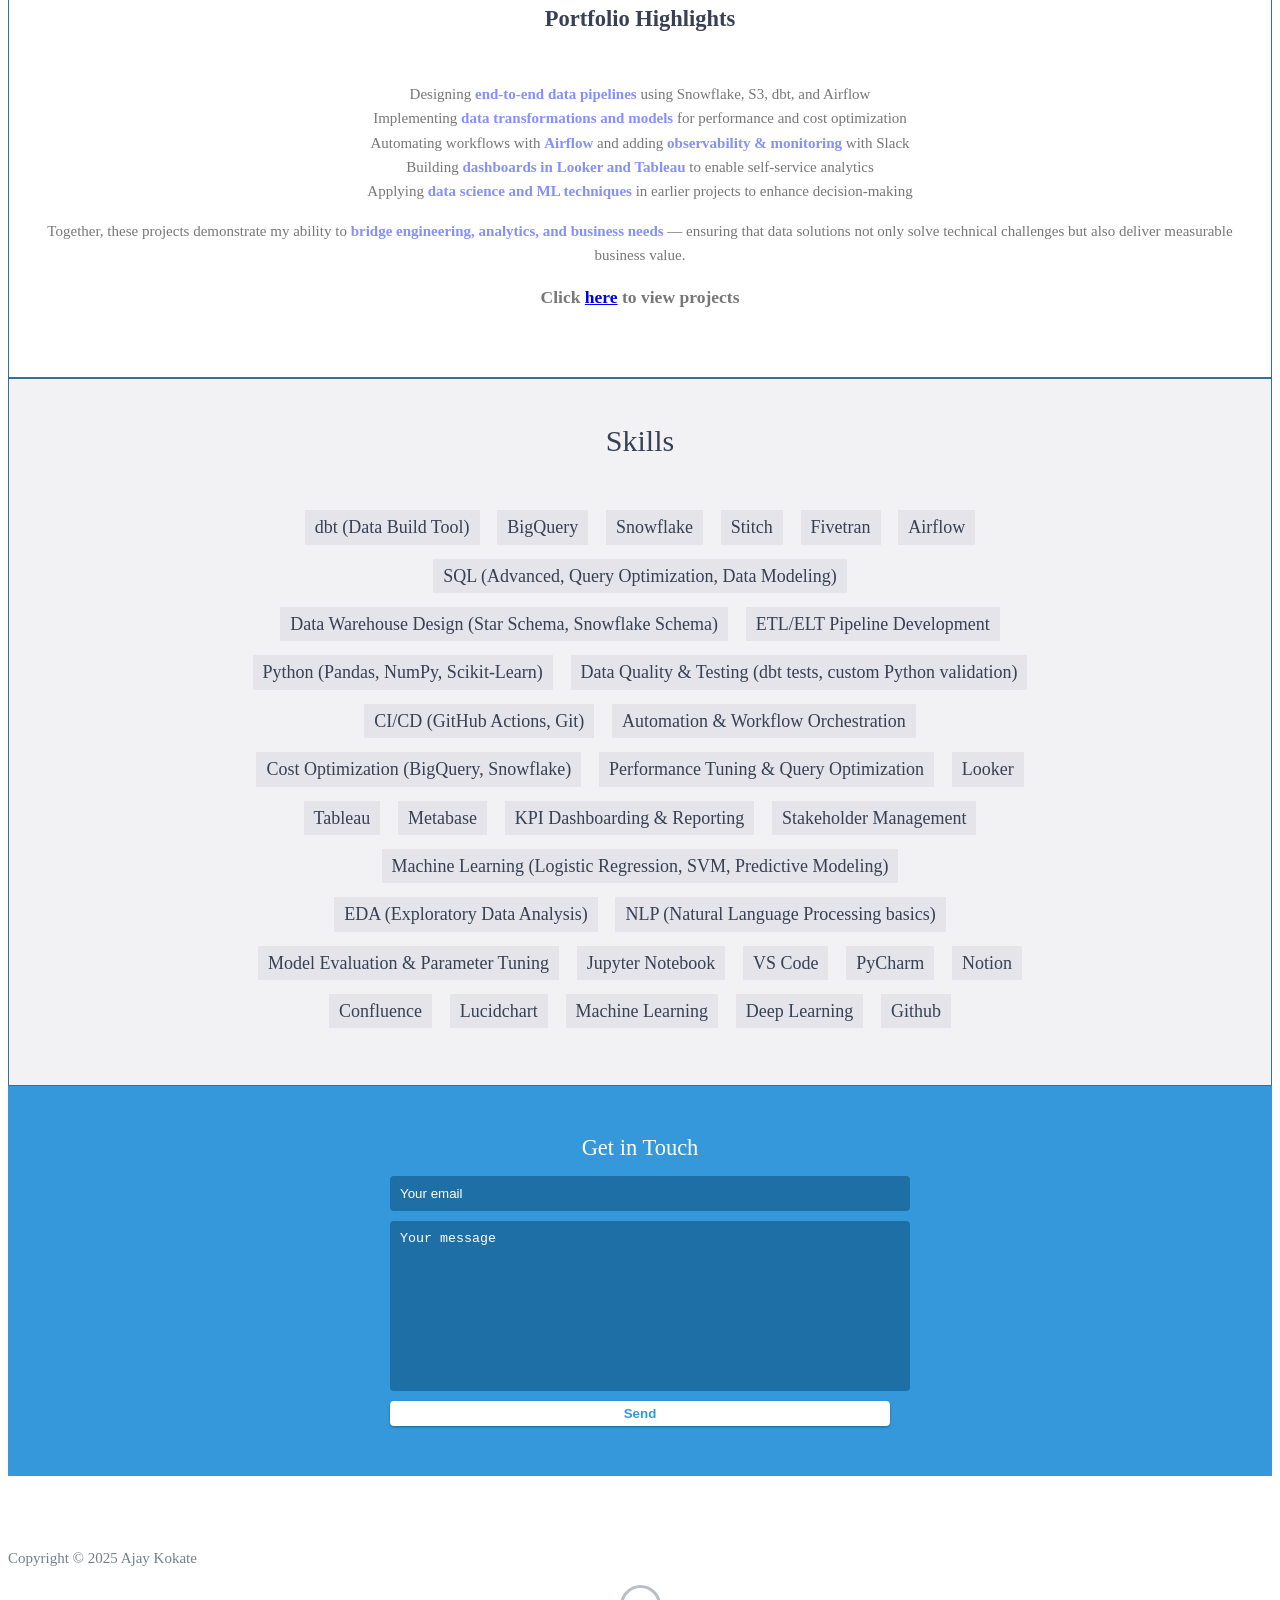
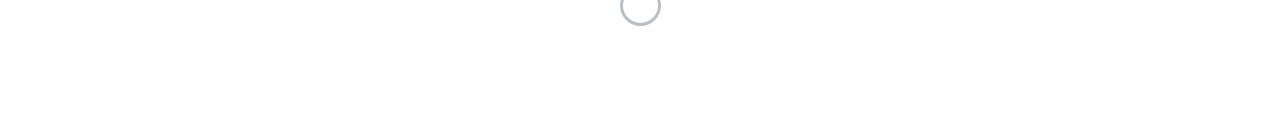
==== commit b2f5a25b: "updated" ====
--- a/index.html
+++ b/index.html
@@ -395,7 +395,7 @@
             <div class="row">
                <div class="col-sm-5 copyright">
                   <p>
-                     Copyright &copy; 2020 Ajay Kokate
+                     Copyright &copy; 2025 Ajay Kokate
                   </p>
                </div>
                <div class="col-sm-2 top">
--- a/css/styles.css
+++ b/css/styles.css
@@ -0,0 +1,1028 @@
+/*!
+    Title: Dev Portfolio Template
+    Version: 1.2.1
+    Last Change: 08/28/2017
+    Author: Ryan Fitzgerald
+    Repo: https://github.com/RyanFitzgerald/devportfolio-template
+    Issues: https://github.com/RyanFitzgerald/devportfolio-template/issues
+
+    Description: This file contains all the styles associated with the page
+    that don't come from third party libraries. This file gets compiled using
+    Gulp and send to the /css folder which is then loaded on the page.
+
+*/
+
+body {
+	color: #777777;
+	font-family: "Poppins", serif;
+	font-size: 15px;
+	font-weight: 300;
+	line-height: 1.625em;
+	position: relative;
+}
+
+body.active {
+	overflow: hidden;
+	z-index: -1
+}
+
+.no-js #experience-timeline>div {
+	background: #fff;
+	padding: 10px;
+	margin-bottom: 10px;
+	border: 1px solid #dcd9d9
+}
+
+.no-js #experience-timeline>div h3 {
+	font-size: 1.5em;
+	font-weight: 300;
+	color: #374054;
+	display: inline-block;
+	margin: 0
+}
+
+.no-js #experience-timeline>div h4 {
+	font-size: 1.2em;
+	font-weight: 300;
+	color: #7e8890;
+	margin: 0 0 15px 0
+}
+
+.no-js #experience-timeline>div p {
+	color: #74808a;
+	font-size: 0.9em;
+	margin: 0
+}
+
+.no-js #experience-timeline:before,
+.no-js #experience-timeline:after {
+	content: none
+}
+
+@keyframes dropHeader {
+	0% {
+		transform: translateY(-100%)
+	}
+	100% {
+		transform: translateY(0)
+	}
+}
+
+header {
+	position: absolute;
+	top: 0;
+	left: 0;
+	right: 0;
+	text-align: center;
+	z-index: 10;
+	animation-name: dropHeader;
+	animation-iteration-count: 1;
+	animation-timing-function: ease;
+	animation-duration: 0.75s
+}
+
+header ul {
+	display: inline-block;
+	background: #fff;
+	text-align: center;
+	padding: 10px;
+	margin: 0;
+	border-bottom-right-radius: 4px;
+	border-bottom-left-radius: 4px
+}
+
+header li {
+	display: inline-block
+}
+
+header a {
+	display: block;
+	color: #3498db;
+	padding: 10px
+}
+
+a:hover {
+	color: #217dbb;
+	text-decoration: none;
+	background: #eee;
+	border-radius: 4px
+}
+
+header a:focus {
+	color: #3498db;
+	text-decoration: none
+}
+
+header.active {
+	display: block
+}
+
+header.sticky {
+	position: fixed;
+	z-index: 999
+}
+
+#menu.active {
+	display: block
+}
+
+#mobile-menu-open {
+	display: none;
+	cursor: pointer;
+	position: fixed;
+	right: 15px;
+	top: 10px;
+	color: #3498db;
+	font-size: 1.5em;
+	z-index: 20;
+	padding: 0 7px;
+	border-radius: 4px;
+	background: #fff
+}
+
+#mobile-menu-close {
+	display: none;
+	text-align: right;
+	width: 100%;
+	background: #fff;
+	font-size: 1.5em;
+	padding-right: 15px;
+	padding-top: 10px;
+	cursor: pointer;
+	color: #3498db
+}
+
+#mobile-menu-close span {
+	font-size: 0.5em;
+	text-transform: uppercase
+}
+
+#mobile-menu-close i {
+	vertical-align: middle
+}
+
+footer {
+	padding: 50px 0
+}
+
+.copyright {
+	padding-top: 20px
+}
+
+.copyright p {
+	margin: 0;
+	color: #74808a
+}
+
+.top {
+	text-align: center
+}
+
+.top span {
+	cursor: pointer;
+	display: block;
+	margin: 15px auto 0 auto;
+	width: 35px;
+	height: 35px;
+	border-radius: 50%;
+	border: 3px solid #b9bfc4;
+	text-align: center
+}
+
+.top i {
+	color: #74808a
+}
+
+.social {
+	text-align: right
+}
+
+.social ul {
+	margin: 5px 0 0 0;
+	padding: 0
+}
+
+.social li {
+	display: inline-block;
+	font-size: 1.25em;
+	list-style: none
+}
+
+.social a {
+	display: block;
+	color: #74808a;
+	padding: 10px
+}
+
+.social a:hover {
+	color: #3498db
+}
+
+.btn-rounded-white {
+	display: inline-block;
+	color: #fff;
+	padding: 15px 25px;
+	border: 3px solid #fff;
+	border-radius: 30px;
+	transition: .5s ease all
+}
+
+.btn-rounded-white:hover {
+	color: #3498db;
+	background: #fff;
+	text-decoration: none
+}
+
+.shadow {
+	box-shadow: 0 1px 3px rgba(0, 0, 0, 0.12), 0 1px 2px rgba(0, 0, 0, 0.24)
+}
+
+.shadow-large {
+	box-shadow: 0 3px 6px rgba(0, 0, 0, 0.08), 0 3px 6px rgba(0, 0, 0, 0.15)
+}
+
+.heading {
+	position: relative;
+	display: inline-block;
+	font-size: 2em;
+	font-weight: 300;
+	margin: 0 0 30px 0
+}
+
+.heading:after {
+	position: absolute;	
+	top: 100%;
+	height: 1px;
+	width: 50px;
+	left: 0;
+	right: 0;
+	margin: 0 auto;
+	background: #3498db
+}
+
+.background-alt {
+	background: #ffffff
+}
+
+.background-gray {
+	background: #f2f2f5
+}
+
+#lead {
+	position: relative;
+	height: 100vh;
+	min-height: 500px;
+	max-height: 1080px;
+	background: url("https://mdbootstrap.com/img/Photos/Horizontal/Nature/4-col/img%20(72).jpg");
+	background-size: cover;
+	padding: 15px;
+	overflow: hidden
+}
+
+#lead-content {
+	position: absolute;
+	z-index: 10;
+	top: 50%;
+	left: 50%;
+	transform: translate(-50%, -50%);
+	text-align: center
+}
+
+#lead-content h1,
+#lead-content h2 {
+	margin: 0
+}
+
+#lead-content h1 {
+	color: #fff;
+	font-weight: 900;
+	font-size: 5em;
+	text-transform: uppercase;
+	letter-spacing: 0.05em;
+	line-height: 0.9em
+}
+
+#lead-content h2 {
+	color: #a0cfee;
+	font-weight: 500;
+	font-size: 2.25em;
+	margin-bottom: 15px
+}
+
+#lead-overlay {
+	position: absolute;
+	height: 100%;
+	width: 100%;
+	top: 0;
+	right: 0;
+	bottom: 0;
+	left: 0;
+	background: rgba(33, 125, 187, 0.8);
+	z-index: 1
+}
+
+#lead-down {
+	position: absolute;
+	left: 0;
+	right: 0;
+	width: 100%;
+	text-align: center;
+	z-index: 10;
+	bottom: 15px;
+	color: #fff
+}
+
+#lead-down span {
+	cursor: pointer;
+	display: block;
+	margin: 0 auto;
+	width: 35px;
+	height: 35px;
+	border-radius: 50%;
+	border: 3px solid #a0cfee;
+	text-align: center
+}
+
+#lead-down i {
+	animation: pulsate 1.5s ease;
+	animation-iteration-count: infinite;
+	padding-top: 5px
+}
+
+@keyframes pulsate {
+	0% {
+		transform: scale(1, 1)
+	}
+	50% {
+		transform: scale(1.2, 1.2)
+	}
+	100% {
+		transform: scale(1, 1)
+	}
+}
+
+#about {
+	padding: 75px 15px;
+	border-bottom: 1px solid #dcd9d9
+}
+
+#about h2 {
+	color: #374054
+}
+
+#about p {
+	color: #74808a;
+	margin: 0
+}
+
+#experience {
+	padding: 50px 15px;
+	text-align: center;
+	border-bottom: 1px solid #dcd9d9
+}
+
+#experience h2 {
+	color: #374054
+}
+
+#experience-timeline {
+	margin: 30px auto 0 auto;
+	position: relative;
+	max-width: 1000px
+}
+
+#experience-timeline:before {
+	position: absolute;
+	content: '';
+	top: 0;
+	bottom: 0;
+	left: 303px;
+	right: auto;
+	height: 100%;
+	width: 3px;
+	background: #3498db;
+	z-index: 0
+}
+
+#experience-timeline:after {
+	position: absolute;
+	content: '';
+	width: 3px;
+	height: 40px;
+	background: #3498db;
+	background: linear-gradient(to bottom, #3498db, rgba(52, 152, 219, 0));
+	top: 100%;
+	left: 303px
+}
+
+.vtimeline-content {
+	margin-left: 350px;
+	background: #fff;
+	border: 1px solid #e6e6e6;
+	padding: 15px;
+	border-radius: 3px;
+	text-align: left
+}
+
+.vtimeline-content h3 {
+	font-size: 1.5em;
+	font-weight: 300;
+	color: #374054;
+	display: inline-block;
+	margin: 0
+}
+
+.vtimeline-content h4 {
+	font-size: 1.2em;
+	font-weight: 300;
+	color: #7e8890;
+	margin: 0 0 15px 0
+}
+
+.vtimeline-content p {
+	color: #74808a;
+	font-size: 0.9em;
+	margin: 0
+}
+
+.vtimeline-point {
+	position: relative;
+	display: block;
+	vertical-align: top;
+	margin-bottom: 30px
+}
+
+.vtimeline-icon {
+	position: relative;
+	color: #fff;
+	width: 50px;
+	height: 50px;
+	background: #3498db;
+	border-radius: 50%;
+	float: left;
+	z-index: 99;
+	margin-left: 280px
+}
+
+.vtimeline-icon i {
+	display: block;
+	font-size: 2em;
+	margin-top: 10px
+}
+
+.vtimeline-date {
+	width: 260px;
+	text-align: right;
+	position: absolute;
+	left: 0;
+	top: 10px;
+	font-weight: 300;
+	color: #374054
+}
+
+#education {
+	padding: 50px 15px 20px 15px;
+	border-bottom: 1px solid #dcd9d9;
+	text-align: center
+}
+
+#education h2 {
+	color: #374054;
+	margin-bottom: 50px
+}
+
+.education-block {
+	max-width: 700px;
+	margin: 0 auto 30px auto;
+	padding: 15px;
+	border: 1px solid #dcd9d9;
+	text-align: left
+}
+
+.education-block h3 {
+	font-weight: 500;
+	float: left;
+	margin: 0;
+	color: #374054
+}
+
+.education-block span {
+	color: #74808a;
+	float: right
+}
+
+.education-block h4 {
+	color: #74808a;
+	clear: both;
+	font-weight: 500;
+	margin: 0 0 15px 0
+}
+
+.education-block p,
+.education-block ul {
+	margin: 0;
+	color: #74808a;
+	font-size: 0.9em
+}
+
+.education-block ul {
+	padding: 0 0 0 15px
+}
+
+#projects {
+	padding: 50px 15px;
+	border-bottom: 1px solid #dcd9d9;
+	text-align: center
+}
+
+#projects h2 {
+	color: #374054;
+	margin-bottom: 50px
+}
+
+.project {
+	position: relative;
+	max-width: 900px;
+	margin: 0 auto 30px auto;
+	overflow: hidden;
+	background: #fff;
+	border-radius: 4px
+}
+
+.project-image {
+	float: left;
+}
+
+.project-info {
+	position: absolute;
+	top: 50%;
+	transform: translateY(-50%);
+	margin-left: 300px;
+	padding: 15px
+}
+
+.project-info h3 {
+	font-size: 1.5em;
+	font-weight: 300;
+	color: #374054;
+	margin: 0 0 15px 0
+}
+
+.project-info p {
+	color: #74808a;
+	margin: 0 0 15px 0;
+	font-size: 0.9em
+}
+
+.no-image .project-info {
+	position: relative;
+	margin: 0;
+	padding: 30px 15px;
+	transform: none
+}
+
+#more-projects {
+	display: none
+}
+
+#skills {
+	padding: 50px 15px;
+	text-align: center
+}
+
+#skills h2 {
+	color: #374054;
+	margin-bottom: 50px
+}
+
+#skills ul {
+	display: block;
+	margin: 0 auto;
+	padding: 0;
+	max-width: 800px
+}
+
+#skills li {
+	display: inline-block;
+	margin: 7px;
+	padding: 5px 10px;
+	color: #374054;
+	background: #e4e4ea;
+	list-style: none;
+	cursor: default;
+	font-size: 1.2em
+}
+
+#contact {
+	padding: 50px 15px;
+	background: #3498db;
+	text-align: center
+}
+
+#contact h2 {
+	margin: 0 0 15px 0;
+	color: #fff;
+	font-weight: 500
+}
+
+#contact-form {
+	max-width: 500px;
+	margin: 0 auto
+}
+
+#contact-form input,
+#contact-form textarea {
+	display: block;
+	width: 100%;
+	padding: 10px;
+	border-radius: 4px;
+	border: none;
+	margin-bottom: 10px;
+	background: #1d6fa5;
+	color: #fff;
+	transition: .5s ease all
+}
+
+#contact-form input::-webkit-input-placeholder,
+#contact-form textarea::-webkit-input-placeholder {
+	color: #fff
+}
+
+#contact-form input:-moz-placeholder,
+#contact-form textarea:-moz-placeholder {
+	color: #fff;
+	opacity: 1
+}
+
+#contact-form input::-moz-placeholder,
+#contact-form textarea::-moz-placeholder {
+	color: #fff;
+	opacity: 1
+}
+
+#contact-form input:-ms-input-placeholder,
+#contact-form textarea:-ms-input-placeholder {
+	color: #fff
+}
+
+#contact-form input:focus,
+#contact-form textarea:focus {
+	outline: none;
+	background: #16527a
+}
+
+#contact-form textarea {
+	height: 150px;
+	resize: none
+}
+
+#contact-form button {
+	display: block;
+	width: 100%;
+	background: #fff;
+	border-radius: 4px;
+	padding: 5px 10px;
+	border: none;
+	color: #3498db;
+	font-weight: 700;
+	box-shadow: 0 1px 3px rgba(0, 0, 0, 0.12), 0 1px 2px rgba(0, 0, 0, 0.24);
+	transition: .5s ease all
+}
+
+#contact-form button:hover {
+	box-shadow: 0 10px 20px rgba(0, 0, 0, 0.19), 0 6px 6px rgba(0, 0, 0, 0.23)
+}
+
+.optional-section {
+	padding: 50px 15px;
+	text-align: center;
+	border-top: 1px solid #dcd9d9
+}
+
+.optional-section h2 {
+	color: #374054
+}
+
+.optional-section-block {
+	max-width: 700px;
+	margin: 0 auto 30px auto;
+	padding: 15px;
+	border: 1px solid #dcd9d9;
+	background: #fff;
+	text-align: left
+}
+
+.optional-section-block h3 {
+	font-weight: 500;
+	margin: 0 0 15px 0;
+	color: #374054
+}
+
+.optional-section-block h4 {
+	color: #74808a;
+	clear: both;
+	font-weight: 500;
+	margin: 0 0 15px 0
+}
+
+.optional-section-block p,
+.optional-section-block ul {
+	margin: 0 0 15px 0;
+	color: #74808a;
+	font-size: 0.9em
+}
+
+.optional-section-block ul {
+	padding: 0 0 0 15px
+}
+
+@media only screen and (max-width: 750px) {
+	#experience-timeline:before,
+	#experience-timeline:after {
+		left: 23px
+	}
+	.vtimeline-date {
+		width: auto;
+		text-align: left;
+		position: relative;
+		margin-bottom: 15px;
+		display: block;
+		margin-left: 70px
+	}
+	.vtimeline-icon {
+		margin-left: 0
+	}
+	.vtimeline-content {
+		margin-left: 70px
+	}
+}
+
+@media only screen and (max-width: 992px) {
+	#lead {
+		height: auto;
+		min-height: auto;
+		max-height: auto;
+		padding: 100px 15px
+	}
+	#lead-content {
+		position: relative;
+		transform: none;
+		left: auto;
+		top: auto
+	}
+	#lead-content h1 {
+		font-size: 3em
+	}
+	#lead-content h2 {
+		font-size: 1.75em
+	}
+	#about {
+		text-align: center
+	}
+	#about p {
+		text-align: left
+	}
+}
+
+@media only screen and (max-width: 768px) {
+	header {
+		position: fixed;
+		display: none;
+		z-index: 999;
+		animation: none;
+		bottom: 0;
+		height: 100%
+	}
+	#mobile-menu-open,
+	#mobile-menu-close {
+		display: block
+	}
+	#menu {
+		height: 100%;
+		overflow-y: auto;
+		box-shadow: none;
+		border-radius: 0;
+		width: 100%
+	}
+	#menu li {
+		display: block;
+		margin-bottom: 10px
+	}
+	#lead-content h1 {
+		font-size: 2em
+	}
+	#lead-content h2 {
+		font-size: 1.3em
+	}
+	#lead-content a {
+		padding: 10px 20px
+	}
+	#lead-down {
+		display: none
+	}
+	.education-block h3,
+	.education-block span {
+		float: none
+	}
+	.project-image {
+		display: none
+	}
+	.project-info {
+		position: relative;
+		margin: 0;
+		padding: 30px 15px;
+		top: auto;
+		transform: none
+	}
+	footer {
+		text-align: center
+	}
+	.social {
+		text-align: center
+	}
+}
+
+@media only screen and (max-width: 480px) {
+	#lead-content h1 {
+		font-size: 1.5em
+	}
+	#lead-content h2 {
+		font-size: 1em
+	}
+	#lead-content a {
+		font-size: 0.9em;
+		padding: 5px 10px
+	}
+}
+
+ol,
+ul {
+	margin: 0;
+	padding: 0;
+	list-style: none;
+}
+
+h1,
+h4 {
+	font-family: "Poppins", sans-serif;
+	color: #222222;
+	line-height: 1.2em !important;
+	margin-bottom: 0;
+	margin-top: 0;
+	font-weight: 600;
+}
+
+.h1,
+.h4 {
+	margin-bottom: 0;
+	margin-top: 0;
+	font-family: "Poppins", sans-serif;
+	font-weight: 600;
+	color: #222222;
+}
+
+td,
+th {
+	border-radius: 0px;
+}
+
+.mb-10 {
+	margin-bottom: 10px;
+}
+
+.pt-80 {
+	padding-top: 80px;
+}
+
+.pb-40 {
+	padding-bottom: 40px;
+}
+
+.pb-80 {
+	padding-bottom: 80px;
+}
+
+.text-center {
+	text-align: center;
+}
+
+b {
+	color: #8490ff;
+}
+
+h1 {
+	font-size: 36px;
+}
+
+h4 {
+	font-size: 18px;
+}
+
+.timeline ul li {
+	background: #ffffff;
+	position: relative;
+	margin: 0 auto;
+	width: 5px;
+	padding-bottom: 40px;
+	list-style-type: none;
+}
+
+.timeline ul li:last-child {
+	padding-bottom: 7px;
+}
+
+.timeline ul li:before {
+	content: '';
+	background: #8490ff;
+	position: absolute;
+	left: 50%;
+	top: 40%;
+	transform: translateX(-50%);
+	-webkit-transform: translateX(-50%);
+	width: 20px;
+	height: 20px;
+	border: 5px solid #eee;
+	-webkit-border-radius: 50%;
+	-moz-border-radius: 50%;
+	border-radius: 50%;
+}
+
+.timeline ul li .hidden {
+	opacity: 0;
+}
+
+.timeline ul li .content {
+	background-color: white !important;
+	box-shadow: 0px 10px 27px 3px rgba(204, 204, 204, 0.2);
+	position: relative;
+	top: 7px;
+	width: 360px;
+	padding: 30px;
+}
+
+.timeline ul li .content h4 {
+	padding-bottom: 10px;
+	text-align: center;
+}
+
+.timeline ul li .content p {
+	text-align: center;
+	margin-bottom: 5px;
+}
+
+.timeline ul li .content p b {
+	color: #222;
+}
+
+.timeline ul li:nth-child(odd) .content {
+	left: 50px;
+}
+
+.timeline ul li:nth-child(odd) .content:before {
+	left: -38px;
+}
+
+.timeline ul li:nth-child(even) .content {
+	left: calc(-360px - 45px);
+}
+
+.timeline ul li:nth-child(even) .content:before {
+	right: -38px;
+}
+
+
+
+
+/* -------------------------
+----- Media Queries -----
+------------------------- */
+
+@media screen and (max-width: 1020px) {
+	.timeline ul li .content {
+		width: 41vw;
+	}
+	.timeline ul li:nth-child(even) .content {
+		left: calc(-41vw - 45px);
+	}
+}
+
+@media screen and (max-width: 700px) {
+	.timeline ul li {
+		margin-left: 20px;
+	}
+	.timeline ul li .content {
+		width: calc(100vw - 100px);
+	}
+	.timeline ul li .content h2 {
+		text-align: initial;
+	}
+	.timeline ul li:nth-child(even) .content {
+		left: 45px;
+	}
+	.timeline ul li:nth-child(even) .content:before {
+		left: -33px;
+	}
+}
+
+
+
